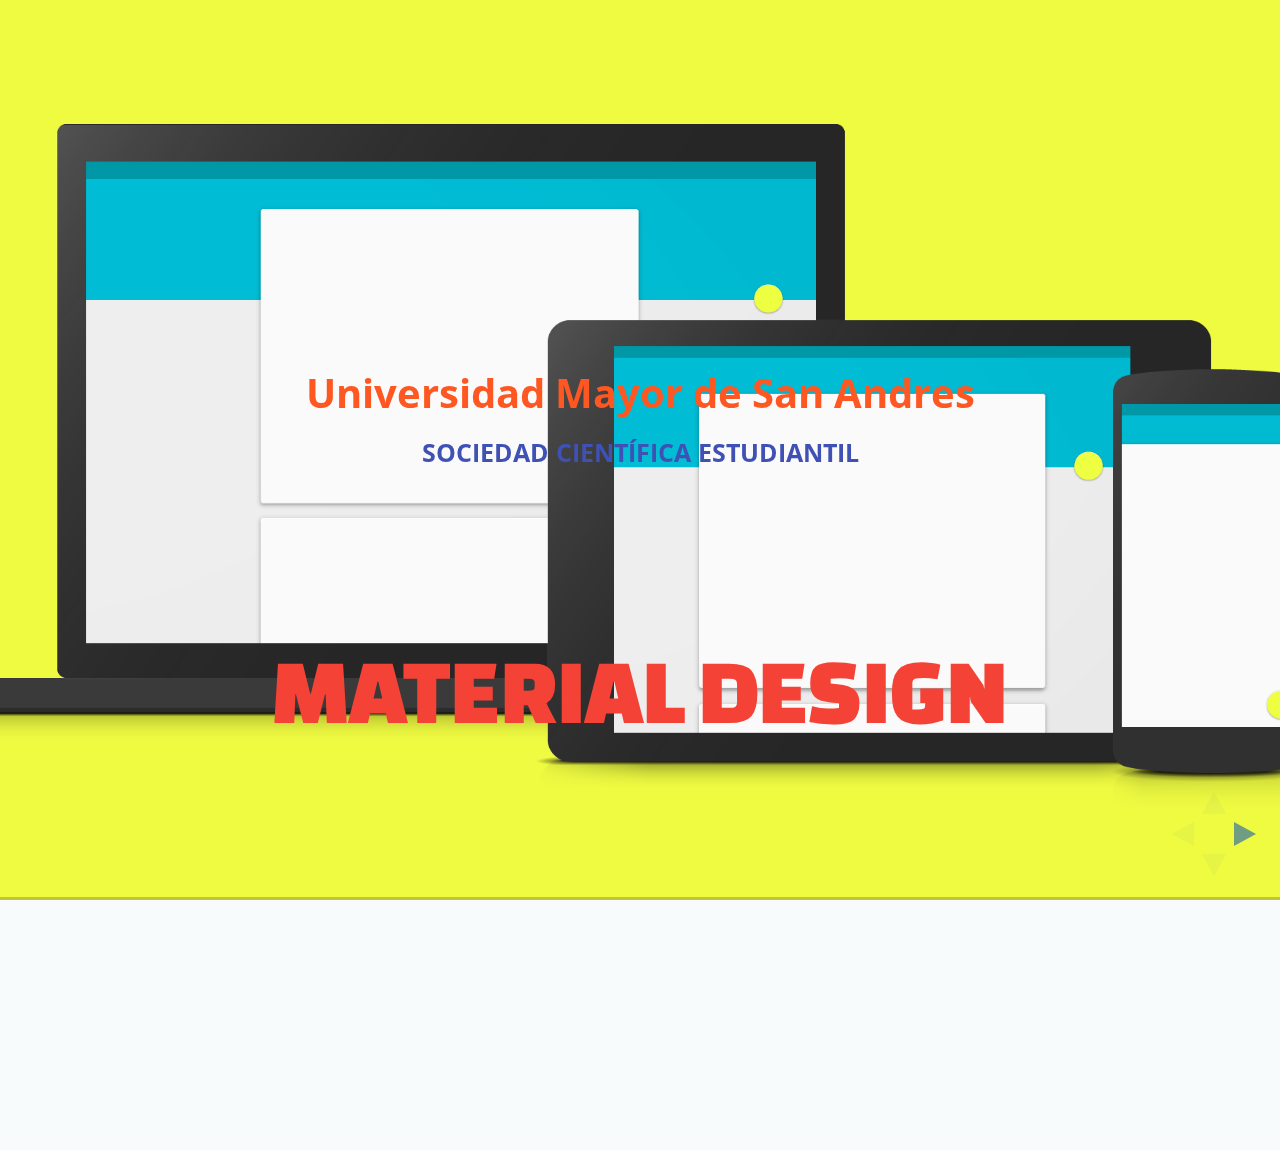
==== index.html @ ee3535a5 "First commit whit slides material design" ====
<!doctype html>
<html lang="en">

	<head>
		<meta charset="utf-8">

		<title>IGNITES</title>

		<meta name="description" content="A framework for easily creating beautiful presentations using HTML">
		<meta name="author" content="Hakim El Hattab">

		<meta name="apple-mobile-web-app-capable" content="yes" />
		<meta name="apple-mobile-web-app-status-bar-style" content="black-translucent" />

		<meta name="viewport" content="width=device-width, initial-scale=1.0, maximum-scale=1.0, user-scalable=no">

		<link rel="stylesheet" href="css/reveal.css">
		<link rel="stylesheet" href="css/theme/default.css">
		<link rel="stylesheet" href="css/theme/mozilla.css" id="theme">
		<link rel="stylesheet" href="css/base.css">

		<!-- For syntax highlighting -->
		<link rel="stylesheet" href="lib/css/zenburn.css">

		<!-- If the query includes 'print-pdf', include the PDF print sheet -->
		<script>
			if( window.location.search.match( /print-pdf/gi ) ) {
				var link = document.createElement( 'link' );
				link.rel = 'stylesheet';
				link.type = 'text/css';
				link.href = 'css/print/pdf.css';
				document.getElementsByTagName( 'head' )[0].appendChild( link );
			}
		</script>

		<!--[if lt IE 9]>
		<script src="lib/js/html5shiv.js"></script>
		<![endif]-->
	</head>

	<body>

		<div class="reveal">

			<!-- PRESENTACI0N PARA IGNITES  20 SLIDES PROGRAMADOS PARA 5 MMINUTOS-->
			<div class="slides">

			<!-- SLIDE 1  caratula-->
				<section data-transition="fast" data-background="img/md2.png">
					<h3 class="main-title">Universidad Mayor de San Andres</h3>
					<h5>
						<strong  class="text-upper">Sociedad Científica Estudiantil</strong>
					</h5>
					<span class="title-area">MATERIAL DESIGN</span>

					<!-- USEN ESTA ETIQUETA SI SU TITULO ES LARGO-->
					<!--img class="logo-main-left" src="img/r00tlogo.png" alt="UMSA">
					<img class="logo-main-right"  src="img/umsa.gif" alt="r00thouse"-->
				</section>
				<section  data-transition="fast" data-background="img/font-material.jpg">
					<h2>
					<blockquote id="name" cite="">
						&ldquo;Alex Condori.&rdquo;
						<small>
						<a href="http://twitter.com/jvacx">@axeljim_06</a>
						</small>
					</blockquote>
				</h2>
				</section>

			<!-- SLIDE 2 -->
				<section data-transition="fast" data-background="#FFCDD2" >
				    <h2>¿Qué es Material Design?</h2>
				    <ul>
				    	<li>NO es un Framework</li>
				    	<li>NO es una Libreria</li>
				    	<li>NO es... lo que estan pensando</li>
				    </ul>
					</br>
				</section>

			<!-- SLIDE 3 -->
				<section data-transition="fast" data-background="#b39ddb" >
				    <h2>Entonces... ¿Qué es?!!!</h2>
				    <p>Es una metáfora o concepto la cual es la teoría unificadora de un espacio racionalizado y un sistema de movimiento basado en la realidad táctil, inspirada en el estudio de papel y tinta, pero tecnológicamente avanzado y abierto a la imaginación.</p>
				</section>

			<!-- SLIDE 4 -->
				<section data-transition="fast" data-background="#b0bec5" >
				    <h2>O sea... ¿Cómo?</h2>
				    <p>Las superficies y los bordes del material proporcionan pistas visuales que se basan en la realidad.</p>
				    <p>Y, ademas los movimientos son armoniosos con cambios sutiles agradables a la vista y a la UX.</p>
				</section>

			<!-- SLIDE 5 -->
				<section data-background="#9FA8DA">
					<section>
				    	<h2>Medio Ambiente</h2>
				    	<h3>Mundo 3D</h3>
						<br>
						<img width="678" height="438" src="img/md3.png">
					</section>
					<section>
				    	<h2>Medio Ambiente</h2>
				    	<h3>Luz y Sombra</h3>
						<img class="img-target" src="img/md4.png">
						<img class="img-target" src="img/md5.png">
					</section>
					<section>
				    	<h2>Medio Ambiente</h2>
				    	<h3>Luz y Sombra</h3>
						<img class="img-target3 red" src="img/md16.png">
						<img class="img-target3 red" src="img/md17.png">
						<img class="img-target3 green" src="img/md18.png">
					</section>
					<section>
				    	<h2>Propiedades de Material</h2>
				    	<h5>Física</h5>
						<br>
						<a href="https://cualdroide.wordpress.com/2014/02/17/px-vs-dip-vs-dp/">px vs dpi</a>
						<br>
						<img class="img-target green" src="img/md12.png">
						<img class="img-target red" src="img/md13.png">
					</section>
					<section>
				    	<h2>Propiedades de Material</h2>
				    	<h5>Física</h5>
				    	<p>Aun con espesor las sombras son naturales</p>
						<br>
						<!--http://anavallasuiza.com/share/presentations/html5e/video.html-->
						<video src="img/vmd0.webm" loop controls></video>
					</section>
					<section>
				    	<h2>Propiedades de Material</h2>
				    	<h5>Física</h5>
				    	<p>Material puede mostrar culaquier forma y color</p>
						<br>
						<video src="img/vmd01.webm" loop controls></video>
					</section>
					<section>
				    	<h2>Propiedades de Material</h2>
				    	<h5>Física</h5>
				    	<p>El comportamiento contenido puede ser independiente del comportamiento material</p>
						<br>
						<video src="img/vmd02.webm" loop controls></video>
					</section>
					<section>
				    	<h2>Propiedades de Material</h2>
						<br>
						<p>Múltiples elementos materiales no pueden ocupar la misma dimensión en el espacio de forma simultánea.</p>
						<br>
						<img class="img-target green" src="img/md14.png">
						<img class="img-target red" src="img/md15.png">
					</section>
					<section>
				    	<h2>Propiedades de Material</h2>
				    	<h5>Física</h5>
				    	<p>El material no puede pasar a través de otro material.</p>
						<br>
						<video class="red" src="img/vmd03.webm" loop controls></video>
					</section>
					<section>
				    	<h2>Propiedades de Material</h2>
				    	<h5>Física</h5>
				    	<p>El material puede cambiar de forma.</p>
						<br>
						<video class="green" src="img/vmd04.webm" loop controls></video>
					</section>
					<section>
				    	<h2>Propiedades de Material</h2>
				    	<h5>Física</h5>
				    	<p>El material crece y se contrae sólo a lo largo de su plano.El material puede cambiar de forma.</p>
						<video class="green" src="img/vmd05.webm" loop controls></video>
					</section>
					<section>
				    	<h2>Propiedades de Material</h2>
				    	<h5>Física</h5>
				    	<p>Material nunca se dobla o pliega.</p>
						<video class="red" width="800" src="img/vmd06.webm" loop controls></video>
					</section>
					<section>
				    	<h2>Propiedades de Material</h2>
				    	<h5>Física</h5>
				    	<p>Las hojas de material pueden unirse para convertirse en una sola hoja de material.</p>
						<video class="green" width="700" src="img/vmd07.webm" loop controls></video>
					</section>
					<section>
				    	<h2>Propiedades de Material</h2>
				    	<h5>Física</h5>
				    	<p>El material puede dividirse y convertirse en nuevo todo.</p>
						<video class="green" width="700" src="img/vmd08.webm" loop controls></video>
					</section>
			<!-- SLIDE MOVIMIENTOS -->
					<section>
				    	<h2>Propiedades de Material</h2>
				    	<h5>Movimiento</h5>
				    	<p>El material puede ser generado de forma espontánea o destruida en cualquier lugar en el medio ambiente.</p>
						<video class="green" width="700" src="img/vmd09.webm" loop controls></video>
					</section>
					<section>
				    	<h2>Propiedades de Material</h2>
				    	<h5>Movimiento</h5>
				    	<p>El material puede moverse a lo largo de cualquier eje.</p>
						<video class="green" width="700" src="img/vmd010.webm" loop controls></video>
					</section>
					<section>
				    	<h2>Propiedades de Material</h2>
				    	<h5>Movimiento</h5>
				    	<p>Movimiento en el eje Z es típicamente un resultado de la interacción del usuario con el material.</p>
						<video class="green" width="700" src="img/vmd011.webm" loop controls></video>
					</section>
				</section>

			<!-- SLIDE 6 -->
				<section data-background="#81C784">
					<section>
				    	<h2>Animación</h2>
						<br>
						<p>Symmetric vs Asymmetric</p>
						<video src="img/vmd1.webm" loop controls></video>
					</section>
					<section>
				    	<h2>Animación</h2>
						<br>
						<p>Linear vs Asymmetric</p>
						<video src="img/vmd2.webm" loop controls></video>
					</section>

					<section>
				    	<h2>Animación</h2>
						<br>
						<p>Reacción de Material</p>
						<video src="img/vmd4.webm" width="450" loop controls></video>
					</section>
					<section>
				    	<h2>Animación</h2>
						<br>
						<p>Reaccion Radial</p>
						<video src="img/vmd5.webm" width="450" loop controls></video>
					</section>
					<section>
				    	<h2>Animación</h2>
						<p>Al Presionar y soltar -- al arrastrar y salir</p>
						<video class="linear" src="img/vmd6.webm" width="330" loop controls></video>
						<video class="linear" src="img/vmd7.webm" width="330" loop controls></video>
					</section>
					<section>
				    	<h2>Animación</h2>
						<p>Posición al abrir algo.</p>
						<video class="linear red" src="img/vmd9.webm" width="330" loop controls></video>
						<video class="linear green" src="img/vmd8.webm" width="330" loop controls></video>
					</section>
					<section>
				    	<h2>Animación</h2>
						<p>Trancisiones recomendadas</p>
						<video class="linear" src="img/vmd10.webm" width="730" loop controls></video>
					</section>
					<section>
				    	<h2>Animación</h2>
						<p>Animaciones agradables.</p>
						<video class="linear red" src="img/vmd12.webm" width="320" loop controls></video>
						<video class="linear green" src="img/vmd11.webm" width="320" loop controls></video>
					</section>
					<section>
				    	<h2>Animación</h2>
						<p>Animaciones agradables.</p>
						<video class="linear red" src="img/vmd14.webm" width="470" loop controls></video>
						<video class="linear green" src="img/vmd13.webm" width="470" loop controls></video>
					</section>
					<section>
				    	<h2>Animación</h2>
						<p>Buena coreografia.</p>
						<video class="linear red" src="img/vmd16.webm" width="470" loop controls></video>
						<video class="linear green" src="img/vmd15.webm" width="470" loop controls></video>
					</section>
					<section>
				    	<h2>Animación</h2>
						<p>En pequeños detales...</p>
						<video class="linear" src="img/vmd18.webm" width="470" loop controls></video>
						<video class="linear" src="img/vmd17.webm" width="470" loop controls></video>
					</section>
				</section>

			<!-- SLIDE 7 -->
				<section data-background="#FFCC80">
					<section>
					    <h2>Estilos</h2>
					    <h5>Colores</h5>
						<a href="http://www.materialui.co/colors">Colores Material Design</a>
						<br>
						<img class="img-target " src="img/md8.png">
						<img class="img-target " src="img/md9.png">
					</section>
					<section>
					    <h2>Estilos</h2>
					    <h5>Colores</h5>
						<br>
						<img class="img-target green" src="img/md19.png">
						<img class="img-target red" src="img/md20.png">
					</section>
					<section>
					    <h2>Estilos</h2>
					    <h5>Colores</h5>
						<br>
						<img class="img-target2 green" src="img/md21.png" width="470">
						<img class="img-target2 red" src="img/md22.png" width="470">
					</section>
					<section>
					    <h2>Estilos</h2>
					    <h5>Colores</h5>
						<br>
						<img class="img-target green" src="img/md23.png">
						<img class="img-target red" src="img/md24.png">
					</section>
					<section>
					    <h2>Estilos</h2>
					    <h5>Entonces... ¿Cómo convino colores?</h5>
						<p>Light theme</p>
						<img class="img-target2-2" src="img/md25.png">
						<img class="img-target2-2" src="img/md26.png">
					</section>
					<section>
					    <h2>Estilos</h2>
					    <h5>Entonces... ¿Cómo convino colores?</h5>
						<p>Dark theme</p>
						<img class="img-target2-2" src="img/md27.png">
						<img class="img-target2-2" src="img/md28.png">
					</section>
				</section>

			<!-- SLIDE 8 -->
				<section data-background="#80DEEA">
					<section>
					    <h2>Iconos</h2>
					    <h5>Enfoque de diseño</h5>
						<img class="img-target5 " src="img/md30.png">
						<img class="img-target5	" src="img/md31.png"><br>
						<img class="img-target5 " src="img/md32.png">
						<img class="img-target5 " src="img/md29.png">
					</section>
					<section>
					    <h2>Iconos</h2>
					    <h5>Cuadriculas y referencias</h5>
						<br>
						<img class="img-target3 " src="img/md33.png">
						<img class="img-target3 " src="img/md34.png">
						<img class="img-target3 " src="img/md35.png">
					</section>
					<section>
					    <h2>Iconos</h2>
					    <h5>Tamaños y medidas</h5>
						<br>
						<img class="img-target2" src="img/md36.png" width="470">
						<img class="img-target2" src="img/md37.png" width="470">
					</section>
					<section>
					    <h2>Iconos</h2>
					    <h5>Geometria</h5>
						<img class="img-target5" src="img/md38.png">
						<img class="img-target5" src="img/md39.png"><br>
						<img class="img-target5" src="img/md40.png">
						<img class="img-target5" src="img/md41.png">
					</section>
					<section>
					    <h2>Iconos</h2>
					    <h5>Formas</h5>
						<img class="img-target5 green" src="img/md42.png">
						<img class="img-target5 green" src="img/md44.png">
						<img class="img-target5 green" src="img/md46.png"><br>
						<img class="img-target5 red" src="img/md43.png">
						<img class="img-target5 red" src="img/md45.png">
						<img class="img-target5 red" src="img/md47.png">
					</section>
					<section>
					    <h2>Iconos</h2>
					    <h5>Principios de deseño</h5>
					    <p>-Simple -Intuitivo -Procesable -Constante</p>
						<img class="img-target3" src="img/md48.png">
						<img class="img-target3" src="img/md49.png">
						<img class="img-target3" src="img/md50.png">
					</section>
					<section>
					    <h2>Iconos</h2>
					    <h5>Dimensió y Posición</h5>
						<img class="img-target2" src="img/md51.png">
						<img class="img-target2" src="img/md52.png">
					</section>
					<section>
					    <h2>Iconos</h2>
					    <h5>Tener en cuenta</h5>
						<img class="img-target5 green" src="img/md53.png">
						<img class="img-target5 green" src="img/md55.png">
						<img class="img-target5 green" src="img/md57.png"><br>
						<img class="img-target5 red" src="img/md54.png">
						<img class="img-target5 red" src="img/md56.png">
						<img class="img-target5 red" src="img/md58.png">
					</section>
				</section>

			<!-- SLIDE 9 -->
				<section data-background="#b39ddb">
					<section>
					    <h2>Metricas</h2>
					    <h5>Mobile</h5>
						<img class="img-target5 " src="img/md59.png">
						<img class="img-target5	" src="img/md60.png">
							<ul class="target-text">
								<li>Status bar: 24dp</li>
								<li>Toolbar: 56dp</li>
								<li>Subtitle: 48dp</li>
								<li>List item: 72dp</li>
							</ul>
					</section>
					<section>
					    <h2>Metricas</h2>
					    <h5>Mobile</h5>
						<img class="img-target5 " src="img/md61.png">
						<img class="img-target5	" src="img/md62.png">
							<ul class="target-text" id="malo">
								<li>Status bar: 24dp</li>
								<li>Toolbar: 56dp</li>
								<li>Title and list items: 72dp</li>
								<li>Subtitle: 48dp</li>
								<li>Space between content areas: 8dp</li>
							</ul>
					</section>
					<section>
					    <h2>Metricas</h2>
					    <h5>Tablet</h5>
						<img src="img/md63.png" width="850px">
					</section>
					<section>
					    <h2>Metricas</h2>
					    <h5>Tablet</h5>
						<img src="img/md64.png" width="650">
							<ul class="target-text" id="malo">
								<li>Status bar and space above list: 24dp</li>
								<li>List item: 64dp</li>
								<li>Space between content areas: 8dp</li>
								<li>List item: 72dp</li>
							</ul>
					</section>

				</section>

			<!-- SLIDE 10 -->
				<section data-background="#b0bec5">
					<section>
						<h1>Pero...</h1>
						<h3>Quienes usan Material Design</h3>

					</section>
					<section>
						<h1>Wathsapp Web</h1>
						<img class="img-target-grant" src="img/ej1.png">
					</section>
					<section>
						<h1>S Converter</h1>
						<img class="img-target-grant2" src="img/ej3.png">
					</section>
					<section>
						<h1>Inbox de Gmail</h1>
						<img class="img-target-grant" src="img/ej2.png">
					</section>
					<section>
						<h1>Evernote</h1>
						<img class="img-target-grant2" src="img/ej4.png">
					</section>
					<section>
						<h1>Evernote</h1>
						<img class="img-target-grant2" src="img/ej7.jpg">
					</section>
					<section>
						<h1>Play Store</h1>
						<img class="img-target-grant2" src="img/ej5.jpeg">
					</section>
				</section>

			<!-- SLIDE 11 -->
				<section>
					<section>
						<h1>Herramientas</h1>
						<ul>
							<li><a href="http://materializecss.com/">Materialize</a></li>
							<li><a href="http://material-ui.com/#/">Material UI</a></li>
							<li><a href="http://bootswatch.com/paper/#">Paper Bootswatch for Bootstrap</a></li>
							<li><a href="http://fezvrasta.github.io/bootstrap-material-design/">Bootstrap Material</a></li>
							<li><a href="http://getleaf.com/">Leaf BETA</a></li>
							<li><a href="https://www.muicss.com/">MUI CSS Framework</a></li>
							<li><a href="https://www.polymer-project.org/0.5/docs/elements/material.html">Polymer Project</a></li>
						</ul>
					</section>
				</section>
			<!-- SLIDE 20 -->
			<section data-background="img/google_material-design.jpg">
					<h2>Gracias por su atencion</h2>
				</section>
			</div>
		</div>

		<script src="lib/js/head.min.js"></script>
		<script src="js/reveal.js"></script>

		<script>

			/*document.addEventListener('DOMContentLoaded', starter);
			function starter(){
				setInterval(function(){
					Reveal.next();
				}, 18000);
			}*/

			Reveal.initialize({
				controls: true,
				progress: true,
				history: true,
				center: true,

				theme: Reveal.getQueryHash().theme, // available themes are in /css/theme
				transition: Reveal.getQueryHash().transition || 'default', // default/cube/page/concave/zoom/linear/fade/none

				// Parallax scrolling
				// parallaxBackgroundImage: 'https://s3.amazonaws.com/hakim-static/reveal-js/reveal-parallax-1.jpg',
				// parallaxBackgroundSize: '2100px 900px',

				// Optional libraries used to extend on reveal.js
				dependencies: [
					{ src: 'lib/js/classList.js', condition: function() { return !document.body.classList; } },
					{ src: 'plugin/markdown/marked.js', condition: function() { return !!document.querySelector( '[data-markdown]' ); } },
					{ src: 'plugin/markdown/markdown.js', condition: function() { return !!document.querySelector( '[data-markdown]' ); } },
					{ src: 'plugin/highlight/highlight.js', async: true, callback: function() { hljs.initHighlightingOnLoad(); } },
					{ src: 'plugin/zoom-js/zoom.js', async: true, condition: function() { return !!document.body.classList; } },
					{ src: 'plugin/notes/notes.js', async: true, condition: function() { return !!document.body.classList; } }
				]
			});

		</script>

	</body>
</html>
---- css/reveal.css ----
@charset "UTF-8";

/*!
 * reveal.js
 * http://lab.hakim.se/reveal-js
 * MIT licensed
 *
 * Copyright (C) 2014 Hakim El Hattab, http://hakim.se
 */


/*********************************************
 * RESET STYLES
 *********************************************/

html, body, .reveal div, .reveal span, .reveal applet, .reveal object, .reveal iframe,
.reveal h1, .reveal h2, .reveal h3, .reveal h4, .reveal h5, .reveal h6, .reveal p, .reveal blockquote, .reveal pre,
.reveal a, .reveal abbr, .reveal acronym, .reveal address, .reveal big, .reveal cite, .reveal code,
.reveal del, .reveal dfn, .reveal em, .reveal img, .reveal ins, .reveal kbd, .reveal q, .reveal s, .reveal samp,
.reveal small, .reveal strike, .reveal strong, .reveal sub, .reveal sup, .reveal tt, .reveal var,
.reveal b, .reveal u, .reveal i, .reveal center,
.reveal dl, .reveal dt, .reveal dd, .reveal ol, .reveal ul, .reveal li,
.reveal fieldset, .reveal form, .reveal label, .reveal legend,
.reveal table, .reveal caption, .reveal tbody, .reveal tfoot, .reveal thead, .reveal tr, .reveal th, .reveal td,
.reveal article, .reveal aside, .reveal canvas, .reveal details, .reveal embed,
.reveal figure, .reveal figcaption, .reveal footer, .reveal header, .reveal hgroup,
.reveal menu, .reveal nav, .reveal output, .reveal ruby, .reveal section, .reveal summary,
.reveal time, .reveal mark, .reveal audio, video {
	margin: 0;
	padding: 0;
	border: 0;
	font-size: 100%;
	font: inherit;
	vertical-align: baseline;
}

.reveal article, .reveal aside, .reveal details, .reveal figcaption, .reveal figure,
.reveal footer, .reveal header, .reveal hgroup, .reveal menu, .reveal nav, .reveal section {
	display: block;
}


/*********************************************
 * GLOBAL STYLES
 *********************************************/

html,
body {
	width: 100%;
	height: 100%;
	overflow: hidden;
}

body {
	position: relative;
	line-height: 1;
}

::selection {
	background: #FF5E99;
	color: #fff;
	text-shadow: none;
}


/*********************************************
 * HEADERS
 *********************************************/

.reveal h1,
.reveal h2,
.reveal h3,
.reveal h4,
.reveal h5,
.reveal h6 {
	-webkit-hyphens: auto;
	   -moz-hyphens: auto;
	        hyphens: auto;

	word-wrap: break-word;
	line-height: 1;
}

.reveal h1 { font-size: 3.77em; }
.reveal h2 { font-size: 2.11em;	}
.reveal h3 { font-size: 1.55em;	}
.reveal h4 { font-size: 1em;	}


/*********************************************
 * VIEW FRAGMENTS
 *********************************************/

.reveal .slides section .fragment {
	opacity: 0;

	-webkit-transition: all .2s ease;
	   -moz-transition: all .2s ease;
	    -ms-transition: all .2s ease;
	     -o-transition: all .2s ease;
	        transition: all .2s ease;
}
	.reveal .slides section .fragment.visible {
		opacity: 1;
	}

.reveal .slides section .fragment.grow {
	opacity: 1;
}
	.reveal .slides section .fragment.grow.visible {
		-webkit-transform: scale( 1.3 );
		   -moz-transform: scale( 1.3 );
		    -ms-transform: scale( 1.3 );
		     -o-transform: scale( 1.3 );
		        transform: scale( 1.3 );
	}

.reveal .slides section .fragment.shrink {
	opacity: 1;
}
	.reveal .slides section .fragment.shrink.visible {
		-webkit-transform: scale( 0.7 );
		   -moz-transform: scale( 0.7 );
		    -ms-transform: scale( 0.7 );
		     -o-transform: scale( 0.7 );
		        transform: scale( 0.7 );
	}

.reveal .slides section .fragment.zoom-in {
	opacity: 0;

	-webkit-transform: scale( 0.1 );
	   -moz-transform: scale( 0.1 );
	    -ms-transform: scale( 0.1 );
	     -o-transform: scale( 0.1 );
	        transform: scale( 0.1 );
}

	.reveal .slides section .fragment.zoom-in.visible {
		opacity: 1;

		-webkit-transform: scale( 1 );
		   -moz-transform: scale( 1 );
		    -ms-transform: scale( 1 );
		     -o-transform: scale( 1 );
		        transform: scale( 1 );
	}

.reveal .slides section .fragment.roll-in {
	opacity: 0;

	-webkit-transform: rotateX( 90deg );
	   -moz-transform: rotateX( 90deg );
	    -ms-transform: rotateX( 90deg );
	     -o-transform: rotateX( 90deg );
	        transform: rotateX( 90deg );
}
	.reveal .slides section .fragment.roll-in.visible {
		opacity: 1;

		-webkit-transform: rotateX( 0 );
		   -moz-transform: rotateX( 0 );
		    -ms-transform: rotateX( 0 );
		     -o-transform: rotateX( 0 );
		        transform: rotateX( 0 );
	}

.reveal .slides section .fragment.fade-out {
	opacity: 1;
}
	.reveal .slides section .fragment.fade-out.visible {
		opacity: 0;
	}

.reveal .slides section .fragment.semi-fade-out {
	opacity: 1;
}
	.reveal .slides section .fragment.semi-fade-out.visible {
		opacity: 0.5;
	}

.reveal .slides section .fragment.current-visible {
	opacity:0;
}

.reveal .slides section .fragment.current-visible.current-fragment {
	opacity:1;
}

.reveal .slides section .fragment.highlight-red,
.reveal .slides section .fragment.highlight-current-red,
.reveal .slides section .fragment.highlight-green,
.reveal .slides section .fragment.highlight-current-green,
.reveal .slides section .fragment.highlight-blue,
.reveal .slides section .fragment.highlight-current-blue {
	opacity: 1;
}
	.reveal .slides section .fragment.highlight-red.visible {
		color: #ff2c2d
	}
	.reveal .slides section .fragment.highlight-green.visible {
		color: #17ff2e;
	}
	.reveal .slides section .fragment.highlight-blue.visible {
		color: #1b91ff;
	}

.reveal .slides section .fragment.highlight-current-red.current-fragment {
	color: #ff2c2d
}
.reveal .slides section .fragment.highlight-current-green.current-fragment {
	color: #17ff2e;
}
.reveal .slides section .fragment.highlight-current-blue.current-fragment {
	color: #1b91ff;
}


/*********************************************
 * DEFAULT ELEMENT STYLES
 *********************************************/

/* Fixes issue in Chrome where italic fonts did not appear when printing to PDF */
.reveal:after {
  content: '';
  font-style: italic;
}

.reveal iframe {
	z-index: 1;
}

/* Ensure certain elements are never larger than the slide itself */
.reveal img,
.reveal video,
.reveal iframe {
	max-width: 95%;
	max-height: 95%;
}

/** Prevents layering issues in certain browser/transition combinations */
.reveal a {
	position: relative;
}

.reveal strong,
.reveal b {
	font-weight: bold;
}

.reveal em,
.reveal i {
	font-style: italic;
}

.reveal ol,
.reveal ul {
	display: inline-block;

	text-align: left;
	margin: 0 0 0 1em;
}

.reveal ol {
	list-style-type: decimal;
}

.reveal ul {
	list-style-type: disc;
}

.reveal ul ul {
	list-style-type: square;
}

.reveal ul ul ul {
	list-style-type: circle;
}

.reveal ul ul,
.reveal ul ol,
.reveal ol ol,
.reveal ol ul {
	display: block;
	margin-left: 40px;
}

.reveal p {
	margin-bottom: 10px;
	line-height: 1.2em;
}

.reveal q,
.reveal blockquote {
	quotes: none;
}

.reveal blockquote {
	display: block;
	position: relative;
	width: 70%;
	margin: 5px auto;
	padding: 5px;

	font-style: italic;
	background: rgba(255, 255, 255, 0.05);
	box-shadow: 0px 0px 2px rgba(0,0,0,0.2);
}
	.reveal blockquote p:first-child,
	.reveal blockquote p:last-child {
		display: inline-block;
	}

.reveal q {
	font-style: italic;
}

.reveal pre {
	display: block;
	position: relative;
	width: 90%;
	margin: 15px auto;

	text-align: left;
	font-size: 0.55em;
	font-family: monospace;
	line-height: 1.2em;

	word-wrap: break-word;

	box-shadow: 0px 0px 6px rgba(0,0,0,0.3);
}
.reveal code {
	font-family: monospace;
}
.reveal pre code {
	padding: 5px;
	overflow: auto;
	max-height: 400px;
	word-wrap: normal;
}
.reveal pre.stretch code {
	height: 100%;
	max-height: 100%;

	-webkit-box-sizing: border-box;
	   -moz-box-sizing: border-box;
	        box-sizing: border-box;
}

.reveal table th,
.reveal table td {
	text-align: left;
	padding-right: .3em;
}

.reveal table th {
	font-weight: bold;
}

.reveal sup {
	vertical-align: super;
}
.reveal sub {
	vertical-align: sub;
}

.reveal small {
	display: inline-block;
	font-size: 0.6em;
	line-height: 1.2em;
	vertical-align: top;
}

.reveal small * {
	vertical-align: top;
}

.reveal .stretch {
	max-width: none;
	max-height: none;
}


/*********************************************
 * CONTROLS
 *********************************************/

.reveal .controls {
	display: none;
	position: fixed;
	width: 110px;
	height: 110px;
	z-index: 30;
	right: 10px;
	bottom: 10px;
}

.reveal .controls div {
	position: absolute;
	opacity: 0.05;
	width: 0;
	height: 0;
	border: 12px solid transparent;

	-moz-transform: scale(.9999);

	-webkit-transition: all 0.2s ease;
	   -moz-transition: all 0.2s ease;
	    -ms-transition: all 0.2s ease;
	     -o-transition: all 0.2s ease;
	        transition: all 0.2s ease;
}

.reveal .controls div.enabled {
	opacity: 0.7;
	cursor: pointer;
}

.reveal .controls div.enabled:active {
	margin-top: 1px;
}

	.reveal .controls div.navigate-left {
		top: 42px;

		border-right-width: 22px;
		border-right-color: #eee;
	}
		.reveal .controls div.navigate-left.fragmented {
			opacity: 0.3;
		}

	.reveal .controls div.navigate-right {
		left: 74px;
		top: 42px;

		border-left-width: 22px;
		border-left-color: #eee;
	}
		.reveal .controls div.navigate-right.fragmented {
			opacity: 0.3;
		}

	.reveal .controls div.navigate-up {
		left: 42px;

		border-bottom-width: 22px;
		border-bottom-color: #eee;
	}
		.reveal .controls div.navigate-up.fragmented {
			opacity: 0.3;
		}

	.reveal .controls div.navigate-down {
		left: 42px;
		top: 74px;

		border-top-width: 22px;
		border-top-color: #eee;
	}
		.reveal .controls div.navigate-down.fragmented {
			opacity: 0.3;
		}


/*********************************************
 * PROGRESS BAR
 *********************************************/

.reveal .progress {
	position: fixed;
	display: none;
	height: 3px;
	width: 100%;
	bottom: 0;
	left: 0;
	z-index: 10;
}
	.reveal .progress:after {
		content: '';
		display: 'block';
		position: absolute;
		height: 20px;
		width: 100%;
		top: -20px;
	}
	.reveal .progress span {
		display: block;
		height: 100%;
		width: 0px;

		-webkit-transition: width 800ms cubic-bezier(0.260, 0.860, 0.440, 0.985);
		   -moz-transition: width 800ms cubic-bezier(0.260, 0.860, 0.440, 0.985);
		    -ms-transition: width 800ms cubic-bezier(0.260, 0.860, 0.440, 0.985);
		     -o-transition: width 800ms cubic-bezier(0.260, 0.860, 0.440, 0.985);
		        transition: width 800ms cubic-bezier(0.260, 0.860, 0.440, 0.985);
	}

/*********************************************
 * SLIDE NUMBER
 *********************************************/

.reveal .slide-number {
	position: fixed;
	display: block;
	right: 15px;
	bottom: 15px;
	opacity: 0.5;
	z-index: 31;
	font-size: 12px;
}

/*********************************************
 * SLIDES
 *********************************************/

.reveal {
	position: relative;
	width: 100%;
	height: 100%;

	-ms-touch-action: none;
}

.reveal .slides {
	position: absolute;
	width: 100%;
	height: 100%;
	left: 50%;
	top: 50%;

	overflow: visible;
	z-index: 1;
	text-align: center;

	-webkit-transition: -webkit-perspective .4s ease;
	   -moz-transition: -moz-perspective .4s ease;
	    -ms-transition: -ms-perspective .4s ease;
	     -o-transition: -o-perspective .4s ease;
	        transition: perspective .4s ease;

	-webkit-perspective: 600px;
	   -moz-perspective: 600px;
	    -ms-perspective: 600px;
	        perspective: 600px;

	-webkit-perspective-origin: 0px -100px;
	   -moz-perspective-origin: 0px -100px;
	    -ms-perspective-origin: 0px -100px;
	        perspective-origin: 0px -100px;
}

.reveal .slides>section {
	-ms-perspective: 600px;
}

.reveal .slides>section,
.reveal .slides>section>section {
	display: none;
	position: absolute;
	width: 100%;
	padding: 20px 0px;

	z-index: 10;
	line-height: 1.2em;
	font-weight: inherit;

	-webkit-transform-style: preserve-3d;
	   -moz-transform-style: preserve-3d;
	    -ms-transform-style: preserve-3d;
	        transform-style: preserve-3d;

	-webkit-transition: -webkit-transform-origin 800ms cubic-bezier(0.260, 0.860, 0.440, 0.985),
						-webkit-transform 800ms cubic-bezier(0.260, 0.860, 0.440, 0.985),
						visibility 800ms cubic-bezier(0.260, 0.860, 0.440, 0.985),
						opacity 800ms cubic-bezier(0.260, 0.860, 0.440, 0.985);
	   -moz-transition: -moz-transform-origin 800ms cubic-bezier(0.260, 0.860, 0.440, 0.985),
						-moz-transform 800ms cubic-bezier(0.260, 0.860, 0.440, 0.985),
						visibility 800ms cubic-bezier(0.260, 0.860, 0.440, 0.985),
						opacity 800ms cubic-bezier(0.260, 0.860, 0.440, 0.985);
	    -ms-transition: -ms-transform-origin 800ms cubic-bezier(0.260, 0.860, 0.440, 0.985),
						-ms-transform 800ms cubic-bezier(0.260, 0.860, 0.440, 0.985),
						visibility 800ms cubic-bezier(0.260, 0.860, 0.440, 0.985),
						opacity 800ms cubic-bezier(0.260, 0.860, 0.440, 0.985);
	     -o-transition: -o-transform-origin 800ms cubic-bezier(0.260, 0.860, 0.440, 0.985),
						-o-transform 800ms cubic-bezier(0.260, 0.860, 0.440, 0.985),
						visibility 800ms cubic-bezier(0.260, 0.860, 0.440, 0.985),
						opacity 800ms cubic-bezier(0.260, 0.860, 0.440, 0.985);
	        transition: transform-origin 800ms cubic-bezier(0.260, 0.860, 0.440, 0.985),
						transform 800ms cubic-bezier(0.260, 0.860, 0.440, 0.985),
						visibility 800ms cubic-bezier(0.260, 0.860, 0.440, 0.985),
						opacity 800ms cubic-bezier(0.260, 0.860, 0.440, 0.985);
}

/* Global transition speed settings */
.reveal[data-transition-speed="fast"] .slides section {
	-webkit-transition-duration: 400ms;
	   -moz-transition-duration: 400ms;
	    -ms-transition-duration: 400ms;
	        transition-duration: 400ms;
}
.reveal[data-transition-speed="slow"] .slides section {
	-webkit-transition-duration: 1200ms;
	   -moz-transition-duration: 1200ms;
	    -ms-transition-duration: 1200ms;
	        transition-duration: 1200ms;
}

/* Slide-specific transition speed overrides */
.reveal .slides section[data-transition-speed="fast"] {
	-webkit-transition-duration: 400ms;
	   -moz-transition-duration: 400ms;
	    -ms-transition-duration: 400ms;
	        transition-duration: 400ms;
}
.reveal .slides section[data-transition-speed="slow"] {
	-webkit-transition-duration: 1200ms;
	   -moz-transition-duration: 1200ms;
	    -ms-transition-duration: 1200ms;
	        transition-duration: 1200ms;
}

.reveal .slides>section {
	left: -50%;
	top: -50%;
}

.reveal .slides>section.stack {
	padding-top: 0;
	padding-bottom: 0;
}

.reveal .slides>section.present,
.reveal .slides>section>section.present {
	display: block;
	z-index: 11;
	opacity: 1;
}

.reveal.center,
.reveal.center .slides,
.reveal.center .slides section {
	min-height: auto !important;
}

/* Don't allow interaction with invisible slides */
.reveal .slides>section.future,
.reveal .slides>section>section.future,
.reveal .slides>section.past,
.reveal .slides>section>section.past {
	pointer-events: none;
}

.reveal.overview .slides>section,
.reveal.overview .slides>section>section {
	pointer-events: auto;
}



/*********************************************
 * DEFAULT TRANSITION
 *********************************************/

.reveal .slides>section[data-transition=default].past,
.reveal .slides>section.past {
	display: block;
	opacity: 0;

	-webkit-transform: translate3d(-100%, 0, 0) rotateY(-90deg) translate3d(-100%, 0, 0);
	   -moz-transform: translate3d(-100%, 0, 0) rotateY(-90deg) translate3d(-100%, 0, 0);
	    -ms-transform: translate3d(-100%, 0, 0) rotateY(-90deg) translate3d(-100%, 0, 0);
	        transform: translate3d(-100%, 0, 0) rotateY(-90deg) translate3d(-100%, 0, 0);
}
.reveal .slides>section[data-transition=default].future,
.reveal .slides>section.future {
	display: block;
	opacity: 0;

	-webkit-transform: translate3d(100%, 0, 0) rotateY(90deg) translate3d(100%, 0, 0);
	   -moz-transform: translate3d(100%, 0, 0) rotateY(90deg) translate3d(100%, 0, 0);
	    -ms-transform: translate3d(100%, 0, 0) rotateY(90deg) translate3d(100%, 0, 0);
	        transform: translate3d(100%, 0, 0) rotateY(90deg) translate3d(100%, 0, 0);
}

.reveal .slides>section>section[data-transition=default].past,
.reveal .slides>section>section.past {
	display: block;
	opacity: 0;

	-webkit-transform: translate3d(0, -300px, 0) rotateX(70deg) translate3d(0, -300px, 0);
	   -moz-transform: translate3d(0, -300px, 0) rotateX(70deg) translate3d(0, -300px, 0);
	    -ms-transform: translate3d(0, -300px, 0) rotateX(70deg) translate3d(0, -300px, 0);
	        transform: translate3d(0, -300px, 0) rotateX(70deg) translate3d(0, -300px, 0);
}
.reveal .slides>section>section[data-transition=default].future,
.reveal .slides>section>section.future {
	display: block;
	opacity: 0;

	-webkit-transform: translate3d(0, 300px, 0) rotateX(-70deg) translate3d(0, 300px, 0);
	   -moz-transform: translate3d(0, 300px, 0) rotateX(-70deg) translate3d(0, 300px, 0);
	    -ms-transform: translate3d(0, 300px, 0) rotateX(-70deg) translate3d(0, 300px, 0);
	        transform: translate3d(0, 300px, 0) rotateX(-70deg) translate3d(0, 300px, 0);
}


/*********************************************
 * CONCAVE TRANSITION
 *********************************************/

.reveal .slides>section[data-transition=concave].past,
.reveal.concave  .slides>section.past {
	-webkit-transform: translate3d(-100%, 0, 0) rotateY(90deg) translate3d(-100%, 0, 0);
	   -moz-transform: translate3d(-100%, 0, 0) rotateY(90deg) translate3d(-100%, 0, 0);
	    -ms-transform: translate3d(-100%, 0, 0) rotateY(90deg) translate3d(-100%, 0, 0);
	        transform: translate3d(-100%, 0, 0) rotateY(90deg) translate3d(-100%, 0, 0);
}
.reveal .slides>section[data-transition=concave].future,
.reveal.concave .slides>section.future {
	-webkit-transform: translate3d(100%, 0, 0) rotateY(-90deg) translate3d(100%, 0, 0);
	   -moz-transform: translate3d(100%, 0, 0) rotateY(-90deg) translate3d(100%, 0, 0);
	    -ms-transform: translate3d(100%, 0, 0) rotateY(-90deg) translate3d(100%, 0, 0);
	        transform: translate3d(100%, 0, 0) rotateY(-90deg) translate3d(100%, 0, 0);
}

.reveal .slides>section>section[data-transition=concave].past,
.reveal.concave .slides>section>section.past {
	-webkit-transform: translate3d(0, -80%, 0) rotateX(-70deg) translate3d(0, -80%, 0);
	   -moz-transform: translate3d(0, -80%, 0) rotateX(-70deg) translate3d(0, -80%, 0);
	    -ms-transform: translate3d(0, -80%, 0) rotateX(-70deg) translate3d(0, -80%, 0);
	        transform: translate3d(0, -80%, 0) rotateX(-70deg) translate3d(0, -80%, 0);
}
.reveal .slides>section>section[data-transition=concave].future,
.reveal.concave .slides>section>section.future {
	-webkit-transform: translate3d(0, 80%, 0) rotateX(70deg) translate3d(0, 80%, 0);
	   -moz-transform: translate3d(0, 80%, 0) rotateX(70deg) translate3d(0, 80%, 0);
	    -ms-transform: translate3d(0, 80%, 0) rotateX(70deg) translate3d(0, 80%, 0);
	        transform: translate3d(0, 80%, 0) rotateX(70deg) translate3d(0, 80%, 0);
}


/*********************************************
 * ZOOM TRANSITION
 *********************************************/

.reveal .slides>section[data-transition=zoom],
.reveal.zoom .slides>section {
	-webkit-transition-timing-function: ease;
	   -moz-transition-timing-function: ease;
	    -ms-transition-timing-function: ease;
	     -o-transition-timing-function: ease;
	        transition-timing-function: ease;
}

.reveal .slides>section[data-transition=zoom].past,
.reveal.zoom .slides>section.past {
	opacity: 0;
	visibility: hidden;

	-webkit-transform: scale(16);
	   -moz-transform: scale(16);
	    -ms-transform: scale(16);
	     -o-transform: scale(16);
	        transform: scale(16);
}
.reveal .slides>section[data-transition=zoom].future,
.reveal.zoom .slides>section.future {
	opacity: 0;
	visibility: hidden;

	-webkit-transform: scale(0.2);
	   -moz-transform: scale(0.2);
	    -ms-transform: scale(0.2);
	     -o-transform: scale(0.2);
	        transform: scale(0.2);
}

.reveal .slides>section>section[data-transition=zoom].past,
.reveal.zoom .slides>section>section.past {
	-webkit-transform: translate(0, -150%);
	   -moz-transform: translate(0, -150%);
	    -ms-transform: translate(0, -150%);
	     -o-transform: translate(0, -150%);
	        transform: translate(0, -150%);
}
.reveal .slides>section>section[data-transition=zoom].future,
.reveal.zoom .slides>section>section.future {
	-webkit-transform: translate(0, 150%);
	   -moz-transform: translate(0, 150%);
	    -ms-transform: translate(0, 150%);
	     -o-transform: translate(0, 150%);
	        transform: translate(0, 150%);
}


/*********************************************
 * LINEAR TRANSITION
 *********************************************/

.reveal.linear section {
	-webkit-backface-visibility: hidden;
	   -moz-backface-visibility: hidden;
	    -ms-backface-visibility: hidden;
	        backface-visibility: hidden;
}

.reveal .slides>section[data-transition=linear].past,
.reveal.linear .slides>section.past {
	-webkit-transform: translate(-150%, 0);
	   -moz-transform: translate(-150%, 0);
	    -ms-transform: translate(-150%, 0);
	     -o-transform: translate(-150%, 0);
	        transform: translate(-150%, 0);
}
.reveal .slides>section[data-transition=linear].future,
.reveal.linear .slides>section.future {
	-webkit-transform: translate(150%, 0);
	   -moz-transform: translate(150%, 0);
	    -ms-transform: translate(150%, 0);
	     -o-transform: translate(150%, 0);
	        transform: translate(150%, 0);
}

.reveal .slides>section>section[data-transition=linear].past,
.reveal.linear .slides>section>section.past {
	-webkit-transform: translate(0, -150%);
	   -moz-transform: translate(0, -150%);
	    -ms-transform: translate(0, -150%);
	     -o-transform: translate(0, -150%);
	        transform: translate(0, -150%);
}
.reveal .slides>section>section[data-transition=linear].future,
.reveal.linear .slides>section>section.future {
	-webkit-transform: translate(0, 150%);
	   -moz-transform: translate(0, 150%);
	    -ms-transform: translate(0, 150%);
	     -o-transform: translate(0, 150%);
	        transform: translate(0, 150%);
}


/*********************************************
 * CUBE TRANSITION
 *********************************************/

.reveal.cube .slides {
	-webkit-perspective: 1300px;
	   -moz-perspective: 1300px;
	    -ms-perspective: 1300px;
	        perspective: 1300px;
}

.reveal.cube .slides section {
	padding: 30px;
	min-height: 700px;

	-webkit-backface-visibility: hidden;
	   -moz-backface-visibility: hidden;
	    -ms-backface-visibility: hidden;
	        backface-visibility: hidden;

	-webkit-box-sizing: border-box;
	   -moz-box-sizing: border-box;
	        box-sizing: border-box;
}
	.reveal.center.cube .slides section {
		min-height: auto;
	}
	.reveal.cube .slides section:not(.stack):before {
		content: '';
		position: absolute;
		display: block;
		width: 100%;
		height: 100%;
		left: 0;
		top: 0;
		background: rgba(0,0,0,0.1);
		border-radius: 4px;

		-webkit-transform: translateZ( -20px );
		   -moz-transform: translateZ( -20px );
		    -ms-transform: translateZ( -20px );
		     -o-transform: translateZ( -20px );
		        transform: translateZ( -20px );
	}
	.reveal.cube .slides section:not(.stack):after {
		content: '';
		position: absolute;
		display: block;
		width: 90%;
		height: 30px;
		left: 5%;
		bottom: 0;
		background: none;
		z-index: 1;

		border-radius: 4px;
		box-shadow: 0px 95px 25px rgba(0,0,0,0.2);

		-webkit-transform: translateZ(-90px) rotateX( 65deg );
		   -moz-transform: translateZ(-90px) rotateX( 65deg );
		    -ms-transform: translateZ(-90px) rotateX( 65deg );
		     -o-transform: translateZ(-90px) rotateX( 65deg );
		        transform: translateZ(-90px) rotateX( 65deg );
	}

.reveal.cube .slides>section.stack {
	padding: 0;
	background: none;
}

.reveal.cube .slides>section.past {
	-webkit-transform-origin: 100% 0%;
	   -moz-transform-origin: 100% 0%;
	    -ms-transform-origin: 100% 0%;
	        transform-origin: 100% 0%;

	-webkit-transform: translate3d(-100%, 0, 0) rotateY(-90deg);
	   -moz-transform: translate3d(-100%, 0, 0) rotateY(-90deg);
	    -ms-transform: translate3d(-100%, 0, 0) rotateY(-90deg);
	        transform: translate3d(-100%, 0, 0) rotateY(-90deg);
}

.reveal.cube .slides>section.future {
	-webkit-transform-origin: 0% 0%;
	   -moz-transform-origin: 0% 0%;
	    -ms-transform-origin: 0% 0%;
	        transform-origin: 0% 0%;

	-webkit-transform: translate3d(100%, 0, 0) rotateY(90deg);
	   -moz-transform: translate3d(100%, 0, 0) rotateY(90deg);
	    -ms-transform: translate3d(100%, 0, 0) rotateY(90deg);
	        transform: translate3d(100%, 0, 0) rotateY(90deg);
}

.reveal.cube .slides>section>section.past {
	-webkit-transform-origin: 0% 100%;
	   -moz-transform-origin: 0% 100%;
	    -ms-transform-origin: 0% 100%;
	        transform-origin: 0% 100%;

	-webkit-transform: translate3d(0, -100%, 0) rotateX(90deg);
	   -moz-transform: translate3d(0, -100%, 0) rotateX(90deg);
	    -ms-transform: translate3d(0, -100%, 0) rotateX(90deg);
	        transform: translate3d(0, -100%, 0) rotateX(90deg);
}

.reveal.cube .slides>section>section.future {
	-webkit-transform-origin: 0% 0%;
	   -moz-transform-origin: 0% 0%;
	    -ms-transform-origin: 0% 0%;
	        transform-origin: 0% 0%;

	-webkit-transform: translate3d(0, 100%, 0) rotateX(-90deg);
	   -moz-transform: translate3d(0, 100%, 0) rotateX(-90deg);
	    -ms-transform: translate3d(0, 100%, 0) rotateX(-90deg);
	        transform: translate3d(0, 100%, 0) rotateX(-90deg);
}


/*********************************************
 * PAGE TRANSITION
 *********************************************/

.reveal.page .slides {
	-webkit-perspective-origin: 0% 50%;
	   -moz-perspective-origin: 0% 50%;
	    -ms-perspective-origin: 0% 50%;
	        perspective-origin: 0% 50%;

	-webkit-perspective: 3000px;
	   -moz-perspective: 3000px;
	    -ms-perspective: 3000px;
	        perspective: 3000px;
}

.reveal.page .slides section {
	padding: 30px;
	min-height: 700px;

	-webkit-box-sizing: border-box;
	   -moz-box-sizing: border-box;
	        box-sizing: border-box;
}
	.reveal.page .slides section.past {
		z-index: 12;
	}
	.reveal.page .slides section:not(.stack):before {
		content: '';
		position: absolute;
		display: block;
		width: 100%;
		height: 100%;
		left: 0;
		top: 0;
		background: rgba(0,0,0,0.1);

		-webkit-transform: translateZ( -20px );
		   -moz-transform: translateZ( -20px );
		    -ms-transform: translateZ( -20px );
		     -o-transform: translateZ( -20px );
		        transform: translateZ( -20px );
	}
	.reveal.page .slides section:not(.stack):after {
		content: '';
		position: absolute;
		display: block;
		width: 90%;
		height: 30px;
		left: 5%;
		bottom: 0;
		background: none;
		z-index: 1;

		border-radius: 4px;
		box-shadow: 0px 95px 25px rgba(0,0,0,0.2);

		-webkit-transform: translateZ(-90px) rotateX( 65deg );
	}

.reveal.page .slides>section.stack {
	padding: 0;
	background: none;
}

.reveal.page .slides>section.past {
	-webkit-transform-origin: 0% 0%;
	   -moz-transform-origin: 0% 0%;
	    -ms-transform-origin: 0% 0%;
	        transform-origin: 0% 0%;

	-webkit-transform: translate3d(-40%, 0, 0) rotateY(-80deg);
	   -moz-transform: translate3d(-40%, 0, 0) rotateY(-80deg);
	    -ms-transform: translate3d(-40%, 0, 0) rotateY(-80deg);
	        transform: translate3d(-40%, 0, 0) rotateY(-80deg);
}

.reveal.page .slides>section.future {
	-webkit-transform-origin: 100% 0%;
	   -moz-transform-origin: 100% 0%;
	    -ms-transform-origin: 100% 0%;
	        transform-origin: 100% 0%;

	-webkit-transform: translate3d(0, 0, 0);
	   -moz-transform: translate3d(0, 0, 0);
	    -ms-transform: translate3d(0, 0, 0);
	        transform: translate3d(0, 0, 0);
}

.reveal.page .slides>section>section.past {
	-webkit-transform-origin: 0% 0%;
	   -moz-transform-origin: 0% 0%;
	    -ms-transform-origin: 0% 0%;
	        transform-origin: 0% 0%;

	-webkit-transform: translate3d(0, -40%, 0) rotateX(80deg);
	   -moz-transform: translate3d(0, -40%, 0) rotateX(80deg);
	    -ms-transform: translate3d(0, -40%, 0) rotateX(80deg);
	        transform: translate3d(0, -40%, 0) rotateX(80deg);
}

.reveal.page .slides>section>section.future {
	-webkit-transform-origin: 0% 100%;
	   -moz-transform-origin: 0% 100%;
	    -ms-transform-origin: 0% 100%;
	        transform-origin: 0% 100%;

	-webkit-transform: translate3d(0, 0, 0);
	   -moz-transform: translate3d(0, 0, 0);
	    -ms-transform: translate3d(0, 0, 0);
	        transform: translate3d(0, 0, 0);
}


/*********************************************
 * FADE TRANSITION
 *********************************************/

.reveal .slides section[data-transition=fade],
.reveal.fade .slides section,
.reveal.fade .slides>section>section {
    -webkit-transform: none;
	   -moz-transform: none;
	    -ms-transform: none;
	     -o-transform: none;
	        transform: none;

	-webkit-transition: opacity 0.5s;
	   -moz-transition: opacity 0.5s;
	    -ms-transition: opacity 0.5s;
	     -o-transition: opacity 0.5s;
	        transition: opacity 0.5s;
}


.reveal.fade.overview .slides section,
.reveal.fade.overview .slides>section>section,
.reveal.fade.overview-deactivating .slides section,
.reveal.fade.overview-deactivating .slides>section>section {
	-webkit-transition: none;
	   -moz-transition: none;
	    -ms-transition: none;
	     -o-transition: none;
	        transition: none;
}


/*********************************************
 * NO TRANSITION
 *********************************************/

.reveal .slides section[data-transition=none],
.reveal.none .slides section {
	-webkit-transform: none;
	   -moz-transform: none;
	    -ms-transform: none;
	     -o-transform: none;
	        transform: none;

	-webkit-transition: none;
	   -moz-transition: none;
	    -ms-transition: none;
	     -o-transition: none;
	        transition: none;
}


/*********************************************
 * OVERVIEW
 *********************************************/

.reveal.overview .slides {
	-webkit-perspective-origin: 0% 0%;
	   -moz-perspective-origin: 0% 0%;
	    -ms-perspective-origin: 0% 0%;
	        perspective-origin: 0% 0%;

	-webkit-perspective: 700px;
	   -moz-perspective: 700px;
	    -ms-perspective: 700px;
	        perspective: 700px;
}

.reveal.overview .slides section {
	height: 600px;
	top: -300px !important;
	overflow: hidden;
	opacity: 1 !important;
	visibility: visible !important;
	cursor: pointer;
	background: rgba(0,0,0,0.1);
}
.reveal.overview .slides section .fragment {
	opacity: 1;
}
.reveal.overview .slides section:after,
.reveal.overview .slides section:before {
	display: none !important;
}
.reveal.overview .slides section>section {
	opacity: 1;
	cursor: pointer;
}
	.reveal.overview .slides section:hover {
		background: rgba(0,0,0,0.3);
	}
	.reveal.overview .slides section.present {
		background: rgba(0,0,0,0.3);
	}
.reveal.overview .slides>section.stack {
	padding: 0;
	top: 0 !important;
	background: none;
	overflow: visible;
}


/*********************************************
 * PAUSED MODE
 *********************************************/

.reveal .pause-overlay {
	position: absolute;
	top: 0;
	left: 0;
	width: 100%;
	height: 100%;
	background: black;
	visibility: hidden;
	opacity: 0;
	z-index: 100;

	-webkit-transition: all 1s ease;
	   -moz-transition: all 1s ease;
	    -ms-transition: all 1s ease;
	     -o-transition: all 1s ease;
	        transition: all 1s ease;
}
.reveal.paused .pause-overlay {
	visibility: visible;
	opacity: 1;
}


/*********************************************
 * FALLBACK
 *********************************************/

.no-transforms {
	overflow-y: auto;
}

.no-transforms .reveal .slides {
	position: relative;
	width: 80%;
	height: auto !important;
	top: 0;
	left: 50%;
	margin: 0;
	text-align: center;
}

.no-transforms .reveal .controls,
.no-transforms .reveal .progress {
	display: none !important;
}

.no-transforms .reveal .slides section {
	display: block !important;
	opacity: 1 !important;
	position: relative !important;
	height: auto;
	min-height: auto;
	top: 0;
	left: -50%;
	margin: 70px 0;

	-webkit-transform: none;
	   -moz-transform: none;
	    -ms-transform: none;
	     -o-transform: none;
	        transform: none;
}

.no-transforms .reveal .slides section section {
	left: 0;
}

.reveal .no-transition,
.reveal .no-transition * {
	-webkit-transition: none !important;
	   -moz-transition: none !important;
	    -ms-transition: none !important;
	     -o-transition: none !important;
	        transition: none !important;
}


/*********************************************
 * BACKGROUND STATES [DEPRECATED]
 *********************************************/

.reveal .state-background {
	position: absolute;
	width: 100%;
	height: 100%;
	background: rgba( 0, 0, 0, 0 );

	-webkit-transition: background 800ms ease;
	   -moz-transition: background 800ms ease;
	    -ms-transition: background 800ms ease;
	     -o-transition: background 800ms ease;
	        transition: background 800ms ease;
}
.alert .reveal .state-background {
	background: rgba( 200, 50, 30, 0.6 );
}
.soothe .reveal .state-background {
	background: rgba( 50, 200, 90, 0.4 );
}
.blackout .reveal .state-background {
	background: rgba( 0, 0, 0, 0.6 );
}
.whiteout .reveal .state-background {
	background: rgba( 255, 255, 255, 0.6 );
}
.cobalt .reveal .state-background {
	background: rgba( 22, 152, 213, 0.6 );
}
.mint .reveal .state-background {
	background: rgba( 22, 213, 75, 0.6 );
}
.submerge .reveal .state-background {
	background: rgba( 12, 25, 77, 0.6);
}
.lila .reveal .state-background {
	background: rgba( 180, 50, 140, 0.6 );
}
.sunset .reveal .state-background {
	background: rgba( 255, 122, 0, 0.6 );
}


/*********************************************
 * PER-SLIDE BACKGROUNDS
 *********************************************/

.reveal>.backgrounds {
	position: absolute;
	width: 100%;
	height: 100%;

	-webkit-perspective: 600px;
	   -moz-perspective: 600px;
	    -ms-perspective: 600px;
	        perspective: 600px;
}
	.reveal .slide-background {
		position: absolute;
		width: 100%;
		height: 100%;
		opacity: 0;
		visibility: hidden;

		background-color: rgba( 0, 0, 0, 0 );
		background-position: 50% 50%;
		background-repeat: no-repeat;
		background-size: cover;

		-webkit-transition: all 800ms cubic-bezier(0.260, 0.860, 0.440, 0.985);
		   -moz-transition: all 800ms cubic-bezier(0.260, 0.860, 0.440, 0.985);
		    -ms-transition: all 800ms cubic-bezier(0.260, 0.860, 0.440, 0.985);
		     -o-transition: all 800ms cubic-bezier(0.260, 0.860, 0.440, 0.985);
		        transition: all 800ms cubic-bezier(0.260, 0.860, 0.440, 0.985);
	}
	.reveal .slide-background.present {
		opacity: 1;
		visibility: visible;
	}

	.print-pdf .reveal .slide-background {
		opacity: 1 !important;
		visibility: visible !important;
	}

/* Immediate transition style */
.reveal[data-background-transition=none]>.backgrounds .slide-background,
.reveal>.backgrounds .slide-background[data-background-transition=none] {
	-webkit-transition: none;
	   -moz-transition: none;
	    -ms-transition: none;
	     -o-transition: none;
	        transition: none;
}

/* 2D slide */
.reveal[data-background-transition=slide]>.backgrounds .slide-background,
.reveal>.backgrounds .slide-background[data-background-transition=slide] {
	opacity: 1;

	-webkit-backface-visibility: hidden;
	   -moz-backface-visibility: hidden;
	    -ms-backface-visibility: hidden;
	        backface-visibility: hidden;
}
	.reveal[data-background-transition=slide]>.backgrounds .slide-background.past,
	.reveal>.backgrounds .slide-background.past[data-background-transition=slide] {
		-webkit-transform: translate(-100%, 0);
		   -moz-transform: translate(-100%, 0);
		    -ms-transform: translate(-100%, 0);
		     -o-transform: translate(-100%, 0);
		        transform: translate(-100%, 0);
	}
	.reveal[data-background-transition=slide]>.backgrounds .slide-background.future,
	.reveal>.backgrounds .slide-background.future[data-background-transition=slide] {
		-webkit-transform: translate(100%, 0);
		   -moz-transform: translate(100%, 0);
		    -ms-transform: translate(100%, 0);
		     -o-transform: translate(100%, 0);
		        transform: translate(100%, 0);
	}

	.reveal[data-background-transition=slide]>.backgrounds .slide-background>.slide-background.past,
	.reveal>.backgrounds .slide-background>.slide-background.past[data-background-transition=slide] {
		-webkit-transform: translate(0, -100%);
		   -moz-transform: translate(0, -100%);
		    -ms-transform: translate(0, -100%);
		     -o-transform: translate(0, -100%);
		        transform: translate(0, -100%);
	}
	.reveal[data-background-transition=slide]>.backgrounds .slide-background>.slide-background.future,
	.reveal>.backgrounds .slide-background>.slide-background.future[data-background-transition=slide] {
		-webkit-transform: translate(0, 100%);
		   -moz-transform: translate(0, 100%);
		    -ms-transform: translate(0, 100%);
		     -o-transform: translate(0, 100%);
		        transform: translate(0, 100%);
	}


/* Convex */
.reveal[data-background-transition=convex]>.backgrounds .slide-background.past,
.reveal>.backgrounds .slide-background.past[data-background-transition=convex] {
	opacity: 0;

	-webkit-transform: translate3d(-100%, 0, 0) rotateY(-90deg) translate3d(-100%, 0, 0);
	   -moz-transform: translate3d(-100%, 0, 0) rotateY(-90deg) translate3d(-100%, 0, 0);
	    -ms-transform: translate3d(-100%, 0, 0) rotateY(-90deg) translate3d(-100%, 0, 0);
	        transform: translate3d(-100%, 0, 0) rotateY(-90deg) translate3d(-100%, 0, 0);
}
.reveal[data-background-transition=convex]>.backgrounds .slide-background.future,
.reveal>.backgrounds .slide-background.future[data-background-transition=convex] {
	opacity: 0;

	-webkit-transform: translate3d(100%, 0, 0) rotateY(90deg) translate3d(100%, 0, 0);
	   -moz-transform: translate3d(100%, 0, 0) rotateY(90deg) translate3d(100%, 0, 0);
	    -ms-transform: translate3d(100%, 0, 0) rotateY(90deg) translate3d(100%, 0, 0);
	        transform: translate3d(100%, 0, 0) rotateY(90deg) translate3d(100%, 0, 0);
}

.reveal[data-background-transition=convex]>.backgrounds .slide-background>.slide-background.past,
.reveal>.backgrounds .slide-background>.slide-background.past[data-background-transition=convex] {
	opacity: 0;

	-webkit-transform: translate3d(0, -100%, 0) rotateX(90deg) translate3d(0, -100%, 0);
	   -moz-transform: translate3d(0, -100%, 0) rotateX(90deg) translate3d(0, -100%, 0);
	    -ms-transform: translate3d(0, -100%, 0) rotateX(90deg) translate3d(0, -100%, 0);
	        transform: translate3d(0, -100%, 0) rotateX(90deg) translate3d(0, -100%, 0);
}
.reveal[data-background-transition=convex]>.backgrounds .slide-background>.slide-background.future,
.reveal>.backgrounds .slide-background>.slide-background.future[data-background-transition=convex] {
	opacity: 0;

	-webkit-transform: translate3d(0, 100%, 0) rotateX(-90deg) translate3d(0, 100%, 0);
	   -moz-transform: translate3d(0, 100%, 0) rotateX(-90deg) translate3d(0, 100%, 0);
	    -ms-transform: translate3d(0, 100%, 0) rotateX(-90deg) translate3d(0, 100%, 0);
	        transform: translate3d(0, 100%, 0) rotateX(-90deg) translate3d(0, 100%, 0);
}


/* Concave */
.reveal[data-background-transition=concave]>.backgrounds .slide-background.past,
.reveal>.backgrounds .slide-background.past[data-background-transition=concave] {
	opacity: 0;

	-webkit-transform: translate3d(-100%, 0, 0) rotateY(90deg) translate3d(-100%, 0, 0);
	   -moz-transform: translate3d(-100%, 0, 0) rotateY(90deg) translate3d(-100%, 0, 0);
	    -ms-transform: translate3d(-100%, 0, 0) rotateY(90deg) translate3d(-100%, 0, 0);
	        transform: translate3d(-100%, 0, 0) rotateY(90deg) translate3d(-100%, 0, 0);
}
.reveal[data-background-transition=concave]>.backgrounds .slide-background.future,
.reveal>.backgrounds .slide-background.future[data-background-transition=concave] {
	opacity: 0;

	-webkit-transform: translate3d(100%, 0, 0) rotateY(-90deg) translate3d(100%, 0, 0);
	   -moz-transform: translate3d(100%, 0, 0) rotateY(-90deg) translate3d(100%, 0, 0);
	    -ms-transform: translate3d(100%, 0, 0) rotateY(-90deg) translate3d(100%, 0, 0);
	        transform: translate3d(100%, 0, 0) rotateY(-90deg) translate3d(100%, 0, 0);
}

.reveal[data-background-transition=concave]>.backgrounds .slide-background>.slide-background.past,
.reveal>.backgrounds .slide-background>.slide-background.past[data-background-transition=concave] {
	opacity: 0;

	-webkit-transform: translate3d(0, -100%, 0) rotateX(-90deg) translate3d(0, -100%, 0);
	   -moz-transform: translate3d(0, -100%, 0) rotateX(-90deg) translate3d(0, -100%, 0);
	    -ms-transform: translate3d(0, -100%, 0) rotateX(-90deg) translate3d(0, -100%, 0);
	        transform: translate3d(0, -100%, 0) rotateX(-90deg) translate3d(0, -100%, 0);
}
.reveal[data-background-transition=concave]>.backgrounds .slide-background>.slide-background.future,
.reveal>.backgrounds .slide-background>.slide-background.future[data-background-transition=concave] {
	opacity: 0;

	-webkit-transform: translate3d(0, 100%, 0) rotateX(90deg) translate3d(0, 100%, 0);
	   -moz-transform: translate3d(0, 100%, 0) rotateX(90deg) translate3d(0, 100%, 0);
	    -ms-transform: translate3d(0, 100%, 0) rotateX(90deg) translate3d(0, 100%, 0);
	        transform: translate3d(0, 100%, 0) rotateX(90deg) translate3d(0, 100%, 0);
}

/* Zoom */
.reveal[data-background-transition=zoom]>.backgrounds .slide-background,
.reveal>.backgrounds .slide-background[data-background-transition=zoom] {
	-webkit-transition-timing-function: ease;
	   -moz-transition-timing-function: ease;
	    -ms-transition-timing-function: ease;
	     -o-transition-timing-function: ease;
	        transition-timing-function: ease;
}

.reveal[data-background-transition=zoom]>.backgrounds .slide-background.past,
.reveal>.backgrounds .slide-background.past[data-background-transition=zoom] {
	opacity: 0;
	visibility: hidden;

	-webkit-transform: scale(16);
	   -moz-transform: scale(16);
	    -ms-transform: scale(16);
	     -o-transform: scale(16);
	        transform: scale(16);
}
.reveal[data-background-transition=zoom]>.backgrounds .slide-background.future,
.reveal>.backgrounds .slide-background.future[data-background-transition=zoom] {
	opacity: 0;
	visibility: hidden;

	-webkit-transform: scale(0.2);
	   -moz-transform: scale(0.2);
	    -ms-transform: scale(0.2);
	     -o-transform: scale(0.2);
	        transform: scale(0.2);
}

.reveal[data-background-transition=zoom]>.backgrounds .slide-background>.slide-background.past,
.reveal>.backgrounds .slide-background>.slide-background.past[data-background-transition=zoom] {
	opacity: 0;
		visibility: hidden;

		-webkit-transform: scale(16);
		   -moz-transform: scale(16);
		    -ms-transform: scale(16);
		     -o-transform: scale(16);
		        transform: scale(16);
}
.reveal[data-background-transition=zoom]>.backgrounds .slide-background>.slide-background.future,
.reveal>.backgrounds .slide-background>.slide-background.future[data-background-transition=zoom] {
	opacity: 0;
	visibility: hidden;

	-webkit-transform: scale(0.2);
	   -moz-transform: scale(0.2);
	    -ms-transform: scale(0.2);
	     -o-transform: scale(0.2);
	        transform: scale(0.2);
}


/* Global transition speed settings */
.reveal[data-transition-speed="fast"]>.backgrounds .slide-background {
	-webkit-transition-duration: 400ms;
	   -moz-transition-duration: 400ms;
	    -ms-transition-duration: 400ms;
	        transition-duration: 400ms;
}
.reveal[data-transition-speed="slow"]>.backgrounds .slide-background {
	-webkit-transition-duration: 1200ms;
	   -moz-transition-duration: 1200ms;
	    -ms-transition-duration: 1200ms;
	        transition-duration: 1200ms;
}


/*********************************************
 * RTL SUPPORT
 *********************************************/

.reveal.rtl .slides,
.reveal.rtl .slides h1,
.reveal.rtl .slides h2,
.reveal.rtl .slides h3,
.reveal.rtl .slides h4,
.reveal.rtl .slides h5,
.reveal.rtl .slides h6 {
	direction: rtl;
	font-family: sans-serif;
}

.reveal.rtl pre,
.reveal.rtl code {
	direction: ltr;
}

.reveal.rtl ol,
.reveal.rtl ul {
	text-align: right;
}

.reveal.rtl .progress span {
	float: right
}

/*********************************************
 * PARALLAX BACKGROUND
 *********************************************/

.reveal.has-parallax-background .backgrounds {
	-webkit-transition: all 0.8s ease;
	   -moz-transition: all 0.8s ease;
	    -ms-transition: all 0.8s ease;
	        transition: all 0.8s ease;
}

/* Global transition speed settings */
.reveal.has-parallax-background[data-transition-speed="fast"] .backgrounds {
	-webkit-transition-duration: 400ms;
	   -moz-transition-duration: 400ms;
	    -ms-transition-duration: 400ms;
	        transition-duration: 400ms;
}
.reveal.has-parallax-background[data-transition-speed="slow"] .backgrounds {
	-webkit-transition-duration: 1200ms;
	   -moz-transition-duration: 1200ms;
	    -ms-transition-duration: 1200ms;
	        transition-duration: 1200ms;
}


/*********************************************
 * LINK PREVIEW OVERLAY
 *********************************************/

 .reveal .preview-link-overlay {
 	position: absolute;
 	top: 0;
 	left: 0;
 	width: 100%;
 	height: 100%;
 	z-index: 1000;
 	background: rgba( 0, 0, 0, 0.9 );
 	opacity: 0;
 	visibility: hidden;

 	-webkit-transition: all 0.3s ease;
 	   -moz-transition: all 0.3s ease;
 	    -ms-transition: all 0.3s ease;
 	        transition: all 0.3s ease;
 }
 	.reveal .preview-link-overlay.visible {
 		opacity: 1;
 		visibility: visible;
 	}

 	.reveal .preview-link-overlay .spinner {
 		position: absolute;
 		display: block;
 		top: 50%;
 		left: 50%;
 		width: 32px;
 		height: 32px;
 		margin: -16px 0 0 -16px;
 		z-index: 10;
 		background-image: url([data-uri]%2F%2F%2F6%2Bvr8nJybW1tcDAwOjo6Nvb26ioqKOjo7Ozs%2FLy8vz8%2FAAAAAAAAAAAACH%2FC05FVFNDQVBFMi4wAwEAAAAh%2FhpDcmVhdGVkIHdpdGggYWpheGxvYWQuaW5mbwAh%[base64]%2FV%2FnmOM82XiHRLYKhKP1oZmADdEAAAh%2BQQJCgAAACwAAAAAIAAgAAAE6hDISWlZpOrNp1lGNRSdRpDUolIGw5RUYhhHukqFu8DsrEyqnWThGvAmhVlteBvojpTDDBUEIFwMFBRAmBkSgOrBFZogCASwBDEY%2FCZSg7GSE0gSCjQBMVG023xWBhklAnoEdhQEfyNqMIcKjhRsjEdnezB%2BA4k8gTwJhFuiW4dokXiloUepBAp5qaKpp6%2BHo7aWW54wl7obvEe0kRuoplCGepwSx2jJvqHEmGt6whJpGpfJCHmOoNHKaHx61WiSR92E4lbFoq%2BB6QDtuetcaBPnW6%2BO7wDHpIiK9SaVK5GgV543tzjgGcghAgAh%[base64]%2B%2BG%2Bw48edZPK%2BM6hLJpQg484enXIdQFSS1u6UhksENEQAAIfkECQoAAAAsAAAAACAAIAAABOcQyEmpGKLqzWcZRVUQnZYg1aBSh2GUVEIQ2aQOE%2BG%2BcD4ntpWkZQj1JIiZIogDFFyHI0UxQwFugMSOFIPJftfVAEoZLBbcLEFhlQiqGp1Vd140AUklUN3eCA51C1EWMzMCezCBBmkxVIVHBWd3HHl9JQOIJSdSnJ0TDKChCwUJjoWMPaGqDKannasMo6WnM562R5YluZRwur0wpgqZE7NKUm%2BFNRPIhjBJxKZteWuIBMN4zRMIVIhffcgojwCF117i4nlLnY5ztRLsnOk%2BaV%2BoJY7V7m76PdkS4trKcdg0Zc0tTcKkRAAAIfkECQoAAAAsAAAAACAAIAAABO4QyEkpKqjqzScpRaVkXZWQEximw1BSCUEIlDohrft6cpKCk5xid5MNJTaAIkekKGQkWyKHkvhKsR7ARmitkAYDYRIbUQRQjWBwJRzChi9CRlBcY1UN4g0%[base64]%[base64]%2BE71SRQeyqUToLA7VxF0JDyIQh%2FMVVPMt1ECZlfcjZJ9mIKoaTl1MRIl5o4CUKXOwmyrCInCKqcWtvadL2SYhyASyNDJ0uIiRMDjI0Fd30%2FiI2UA5GSS5UDj2l6NoqgOgN4gksEBgYFf0FDqKgHnyZ9OX8HrgYHdHpcHQULXAS2qKpENRg7eAMLC7kTBaixUYFkKAzWAAnLC7FLVxLWDBLKCwaKTULgEwbLA4hJtOkSBNqITT3xEgfLpBtzE%2FjiuL04RGEBgwWhShRgQExHBAAh%2BQQJCgAAACwAAAAAIAAgAAAE7xDISWlSqerNpyJKhWRdlSAVoVLCWk6JKlAqAavhO9UkUHsqlE6CwO1cRdCQ8iEIfzFVTzLdRAmZX3I2SfZiCqGk5dTESJeaOAlClzsJsqwiJwiqnFrb2nS9kmIcgEsjQydLiIlHehhpejaIjzh9eomSjZR%[base64]%2BE71SRQeyqUToLA7VxF0JDyIQh%[base64]%2BE71SRQeyqUToLA7VxF0JDyIQh%2FMVVPMt1ECZlfcjZJ9mIKoaTl1MRIl5o4CUKXOwmyrCInCKqcWtvadL2SYhyASyNDJ0uIiUd6GAULDJCRiXo1CpGXDJOUjY%2BYip9DhToJA4RBLwMLCwVDfRgbBAaqqoZ1XBMHswsHtxtFaH1iqaoGNgAIxRpbFAgfPQSqpbgGBqUD1wBXeCYp1AYZ19JJOYgH1KwA4UBvQwXUBxPqVD9L3sbp2BNk2xvvFPJd%2BMFCN6HAAIKgNggY0KtEBAAh%[base64]%2BvsYMDAzZQPC9VCNkDWUhGkuE5PxJNwiUK4UfLzOlD4WvzAHaoG9nxPi5d%2BjYUqfAhhykOFwJWiAAAIfkECQoAAAAsAAAAACAAIAAABPAQyElpUqnqzaciSoVkXVUMFaFSwlpOCcMYlErAavhOMnNLNo8KsZsMZItJEIDIFSkLGQoQTNhIsFehRww2CQLKF0tYGKYSg%2BygsZIuNqJksKgbfgIGepNo2cIUB3V1B3IvNiBYNQaDSTtfhhx0CwVPI0UJe0%2Bbm4g5VgcGoqOcnjmjqDSdnhgEoamcsZuXO1aWQy8KAwOAuTYYGwi7w5h%2BKr0SJ8MFihpNbx%2B4Erq7BYBuzsdiH1jCAzoSfl0rVirNbRXlBBlLX%2BBP0XJLAPGzTkAuAOqb0WT5AH7OcdCm5B8TgRwSRKIHQtaLCwg1RAAAOwAAAAAAAAAAAA%3D%3D);

 		visibility: visible;
 		opacity: 0.6;

 		-webkit-transition: all 0.3s ease;
 		   -moz-transition: all 0.3s ease;
 		    -ms-transition: all 0.3s ease;
 		        transition: all 0.3s ease;
 	}

 	.reveal .preview-link-overlay header {
 		position: absolute;
 		left: 0;
 		top: 0;
 		width: 100%;
 		height: 40px;
 		z-index: 2;
 		border-bottom: 1px solid #222;
 	}
 		.reveal .preview-link-overlay header a {
 			display: inline-block;
 			width: 40px;
 			height: 40px;
 			padding: 0 10px;
 			float: right;
 			opacity: 0.6;

 			box-sizing: border-box;
 		}
 			.reveal .preview-link-overlay header a:hover {
 				opacity: 1;
 			}
 			.reveal .preview-link-overlay header a .icon {
 				display: inline-block;
 				width: 20px;
 				height: 20px;

 				background-position: 50% 50%;
 				background-size: 100%;
 				background-repeat: no-repeat;
 			}
 			.reveal .preview-link-overlay header a.close .icon {
 				background-image: url([data-uri]);
 			}
 			.reveal .preview-link-overlay header a.external .icon {
 				background-image: url([data-uri]);
 			}

 	.reveal .preview-link-overlay .viewport {
 		position: absolute;
 		top: 40px;
 		right: 0;
 		bottom: 0;
 		left: 0;
 	}

 	.reveal .preview-link-overlay .viewport iframe {
 		width: 100%;
 		height: 100%;
 		max-width: 100%;
 		max-height: 100%;
 		border: 0;

 		opacity: 0;
 		visibility: hidden;

 		-webkit-transition: all 0.3s ease;
 		   -moz-transition: all 0.3s ease;
 		    -ms-transition: all 0.3s ease;
 		        transition: all 0.3s ease;
 	}

 	.reveal .preview-link-overlay.loaded .viewport iframe {
 		opacity: 1;
 		visibility: visible;
 	}

 	.reveal .preview-link-overlay.loaded .spinner {
 		opacity: 0;
 		visibility: hidden;

 		-webkit-transform: scale(0.2);
 		   -moz-transform: scale(0.2);
 		    -ms-transform: scale(0.2);
 		        transform: scale(0.2);
 	}



/*********************************************
 * PLAYBACK COMPONENT
 *********************************************/

.reveal .playback {
	position: fixed;
	left: 15px;
	bottom: 15px;
	z-index: 30;
	cursor: pointer;

	-webkit-transition: all 400ms ease;
	   -moz-transition: all 400ms ease;
	    -ms-transition: all 400ms ease;
	        transition: all 400ms ease;
}

.reveal.overview .playback {
	opacity: 0;
	visibility: hidden;
}


/*********************************************
 * ROLLING LINKS
 *********************************************/

.reveal .roll {
	display: inline-block;
	line-height: 1.2;
	overflow: hidden;

	vertical-align: top;

	-webkit-perspective: 400px;
	   -moz-perspective: 400px;
	    -ms-perspective: 400px;
	        perspective: 400px;

	-webkit-perspective-origin: 50% 50%;
	   -moz-perspective-origin: 50% 50%;
	    -ms-perspective-origin: 50% 50%;
	        perspective-origin: 50% 50%;
}
	.reveal .roll:hover {
		background: none;
		text-shadow: none;
	}
.reveal .roll span {
	display: block;
	position: relative;
	padding: 0 2px;

	pointer-events: none;

	-webkit-transition: all 400ms ease;
	   -moz-transition: all 400ms ease;
	    -ms-transition: all 400ms ease;
	        transition: all 400ms ease;

	-webkit-transform-origin: 50% 0%;
	   -moz-transform-origin: 50% 0%;
	    -ms-transform-origin: 50% 0%;
	        transform-origin: 50% 0%;

	-webkit-transform-style: preserve-3d;
	   -moz-transform-style: preserve-3d;
	    -ms-transform-style: preserve-3d;
	        transform-style: preserve-3d;

	-webkit-backface-visibility: hidden;
	   -moz-backface-visibility: hidden;
	        backface-visibility: hidden;
}
	.reveal .roll:hover span {
	    background: rgba(0,0,0,0.5);

	    -webkit-transform: translate3d( 0px, 0px, -45px ) rotateX( 90deg );
	       -moz-transform: translate3d( 0px, 0px, -45px ) rotateX( 90deg );
	        -ms-transform: translate3d( 0px, 0px, -45px ) rotateX( 90deg );
	            transform: translate3d( 0px, 0px, -45px ) rotateX( 90deg );
	}
.reveal .roll span:after {
	content: attr(data-title);

	display: block;
	position: absolute;
	left: 0;
	top: 0;
	padding: 0 2px;

	-webkit-backface-visibility: hidden;
	   -moz-backface-visibility: hidden;
	        backface-visibility: hidden;

	-webkit-transform-origin: 50% 0%;
	   -moz-transform-origin: 50% 0%;
	    -ms-transform-origin: 50% 0%;
	        transform-origin: 50% 0%;

	-webkit-transform: translate3d( 0px, 110%, 0px ) rotateX( -90deg );
	   -moz-transform: translate3d( 0px, 110%, 0px ) rotateX( -90deg );
	    -ms-transform: translate3d( 0px, 110%, 0px ) rotateX( -90deg );
	        transform: translate3d( 0px, 110%, 0px ) rotateX( -90deg );
}


/*********************************************
 * SPEAKER NOTES
 *********************************************/

.reveal aside.notes {
	display: none;
}


/*********************************************
 * ZOOM PLUGIN
 *********************************************/

.zoomed .reveal *,
.zoomed .reveal *:before,
.zoomed .reveal *:after {
	-webkit-transform: none !important;
	   -moz-transform: none !important;
	    -ms-transform: none !important;
	        transform: none !important;

	-webkit-backface-visibility: visible !important;
	   -moz-backface-visibility: visible !important;
	    -ms-backface-visibility: visible !important;
	        backface-visibility: visible !important;
}

.zoomed .reveal .progress,
.zoomed .reveal .controls {
	opacity: 0;
}

.zoomed .reveal .roll span {
	background: none;
}

.zoomed .reveal .roll span:after {
	visibility: hidden;
}
---- css/theme/mozilla.css ----
/**
 * One-Mozilla theme for Mozillians.
 * copyleft @pablocubico
 *
 * Based on Sky theme for reveal.js.
 * Copyright (C) 2011-2012 Hakim El Hattab, http://hakim.se
 */


.blue .reveal .state-background {
  background: #0054a0;
  background: -moz-radial-gradient(center, circle cover, #0093d8 0%, #0054a0 100%);
  background: -webkit-gradient(radial, center center, 0px, center center, 100%, color-stop(0%, #0093d8), color-stop(100%, #0054a0));
  background: -webkit-radial-gradient(center, circle cover, #0093d8 0%, #0054a0 100%);
  background: -o-radial-gradient(center, circle cover, #0093d8 0%, #0054a0 100%);
  background: -ms-radial-gradient(center, circle cover, #0093d8 0%, #0054a0 100%);
  background: radial-gradient(center, circle cover, #0093d8 0%, #0054a0 100%);
}

.red .reveal .state-background {
  background: #c13831;
  background: -moz-radial-gradient(center, circle cover, #e93a28 0%, #c13831 100%);
  background: -webkit-gradient(radial, center center, 0px, center center, 100%, color-stop(0%, #e93a28), color-stop(100%, #c13831));
  background: -webkit-radial-gradient(center, circle cover, #e93a28 0%, #c13831 100%);
  background: -o-radial-gradient(center, circle cover, #e93a28 0%, #c13831 100%);
  background: -ms-radial-gradient(center, circle cover, #e93a28 0%, #c13831 100%);
  background: radial-gradient(center, circle cover, #e93a28 0%, #c13831 100%);
}

.darkGrey .reveal .state-background {
  background: #424f5a;
  background: -moz-radial-gradient(center, circle cover, #697a85 0%, #424f5a 100%);
  background: -webkit-gradient(radial, center center, 0px, center center, 100%, color-stop(0%, #697a85), color-stop(100%, #424f5a));
  background: -webkit-radial-gradient(center, circle cover, #697a85 0%, #424f5a 100%);
  background: -o-radial-gradient(center, circle cover, #697a85 0%, #424f5a 100%);
  background: -ms-radial-gradient(center, circle cover, #697a85 0%, #424f5a 100%);
  background: radial-gradient(center, circle cover, #697a85 0%, #424f5a 100%);
}

.blue .reveal *, .red .reveal *, .darkGrey .reveal * {
  color: white !important;
}

/*********************************************
 * GLOBAL STYLES
 *********************************************/
body {
  background: #d7d3c8;
  background: -moz-radial-gradient(center, circle cover, #f4f1e9 0%, #d7d3c8 100%);
  background: -webkit-gradient(radial, center center, 0px, center center, 100%, color-stop(0%, #f4f1e9), color-stop(100%, #d7d3c8));
  background: -webkit-radial-gradient(center, circle cover, #f4f1e9 0%, #d7d3c8 100%);
  background: -o-radial-gradient(center, circle cover, #f4f1e9 0%, #d7d3c8 100%);
  background: -ms-radial-gradient(center, circle cover, #f4f1e9 0%, #d7d3c8 100%);
  background: radial-gradient(center, circle cover, #f4f1e9 0%, #d7d3c8 100%);
  background-color: #f7fbfc;
}

.reveal {
  font-family: "Open Sans", sans-serif;
  font-size: 36px;
  font-weight: 200;
  letter-spacing: -0.02em;
  color: #333333;
}

::selection {
  color: white;
  background: #134674;
  text-shadow: none;
}

/*********************************************
 * HEADERS
 *********************************************/
.reveal h1,
.reveal h2,
.reveal h3,
.reveal h4,
.reveal h5,
.reveal h6 {
  margin: 0 0 20px 0;
  color: #333333;
  font-family: "Open Sans", sans-serif;
  line-height: 0.9em;
  letter-spacing: 0;
  text-shadow: none;
  font-weight: 300;
}

/*********************************************
 * LINKS
 *********************************************/
.reveal a:not(.image) {
  color: #3b759e;
  text-decoration: none;
  -webkit-transition: color .15s ease;
  -moz-transition: color .15s ease;
  -ms-transition: color .15s ease;
  -o-transition: color .15s ease;
  transition: color .15s ease;
}

.reveal a:not(.image):hover {
  color: #74a7cb;
  text-shadow: none;
  border: none;
}

.reveal .roll span:after {
  color: #fff;
  background: #264c66;
}

/*********************************************
 * IMAGES
 *********************************************/
.reveal section img.framed {
  margin: 15px 0px;
  background: rgba(255, 255, 255, 0.12);
  border: 4px solid #333333;
  box-shadow: 0 0 10px rgba(0, 0, 0, 0.15);
  -webkit-transition: all .2s linear;
  -moz-transition: all .2s linear;
  -ms-transition: all .2s linear;
  -o-transition: all .2s linear;
  transition: all .2s linear;
}

.reveal a:hover img.framed {
  background: rgba(255, 255, 255, 0.2);
  border-color: #3b759e;
  box-shadow: 0 0 20px rgba(0, 0, 0, 0.55);
}

/*********************************************
 * NAVIGATION CONTROLS
 *********************************************/
.reveal .controls div.navigate-left,
.reveal .controls div.navigate-left.enabled {
  border-right-color: #3b759e;
}

.reveal .controls div.navigate-right,
.reveal .controls div.navigate-right.enabled {
  border-left-color: #3b759e;
}

.reveal .controls div.navigate-up,
.reveal .controls div.navigate-up.enabled {
  border-bottom-color: #3b759e;
}

.reveal .controls div.navigate-down,
.reveal .controls div.navigate-down.enabled {
  border-top-color: #3b759e;
}

.reveal .controls div.navigate-left.enabled:hover {
  border-right-color: #74a7cb;
}

.reveal .controls div.navigate-right.enabled:hover {
  border-left-color: #74a7cb;
}

.reveal .controls div.navigate-up.enabled:hover {
  border-bottom-color: #74a7cb;
}

.reveal .controls div.navigate-down.enabled:hover {
  border-top-color: #74a7cb;
}

/*********************************************
 * PROGRESS BAR
 *********************************************/
.reveal .progress {
  background: rgba(0, 0, 0, 0.2);
}

.reveal .progress span {
  background: #3b759e;
  -webkit-transition: width 800ms cubic-bezier(0.26, 0.86, 0.44, 0.985);
  -moz-transition: width 800ms cubic-bezier(0.26, 0.86, 0.44, 0.985);
  -ms-transition: width 800ms cubic-bezier(0.26, 0.86, 0.44, 0.985);
  -o-transition: width 800ms cubic-bezier(0.26, 0.86, 0.44, 0.985);
  transition: width 800ms cubic-bezier(0.26, 0.86, 0.44, 0.985);
}
---- css/base.css ----
@font-face {
  font-family: 'Open Sans';
  font-style: normal;
  font-weight: 300;
  src: local('Open Sans Light'), local('OpenSans-Light'), url(../fonts/OpenSans-Light.woff) format('woff');
}
@font-face {
  font-family: 'Open Sans';
  font-style: normal;
  font-weight: 400;
  src: local('Open Sans'), local('OpenSans'), url(../fonts/OpenSans.woff) format('woff');
}

@font-face {
  font-family: 'Open Sans';
  font-style: normal;
  font-weight: 500;
  src: local('Open Sans Regular'), local('OpenSans-Regular'), url(../fonts/OpenSans-Regular.woff) format('woff');
}

@font-face {
  font-family: 'Open Sans';
  font-style: normal;
  font-weight: 600;
  src: local('Open Sans Semibold'), local('OpenSans-Semibold'), url(../fonts/OpenSans-Semibold.woff) format('woff');
}

@font-face {
  font-family: 'Open Sans';
  font-style: normal;
  font-weight: 700;
  src: local('Open Sans Bold'), local('OpenSans-Bold'), url(../fonts/OpenSans-Bold.woff) format('woff');
}

@font-face {
    font-family: 'Oswald';
    src: url('../fonts/oswald-light-webfont.eot');
    src: url('../fonts/oswald-light-webfont.eot?#iefix') format('embedded-opentype'),
         url('../fonts/oswald-light-webfont.woff') format('woff'),
         url('../fonts/oswald-light-webfont.ttf') format('truetype'),
         url('../fonts/oswald-light-webfont.svg#oswaldlight') format('svg');
    font-weight: 400;
    font-style: normal;
}

@font-face {
    font-family: 'Oswald';
    src: url('../fonts/oswald-regular-webfont.eot');
    src: url('../fonts/oswald-regular-webfont.eot?#iefix') format('embedded-opentype'),
         url('../fonts/oswald-regular-webfont.woff') format('woff'),
         url('../fonts/oswald-regular-webfont.ttf') format('truetype'),
         url('../fonts/oswald-regular-webfont.svg#oswaldbook') format('svg');
    font-weight: 600;
    font-style: normal;
}

@font-face {
    font-family: 'Oswald';
    src: url('../fonts/oswald-bold-webfont.eot');
    src: url('../fonts/oswald-bold-webfont.eot?#iefix') format('embedded-opentype'),
         url('../fonts/oswald-bold-webfont.woff') format('woff'),
         url('../fonts/oswald-bold-webfont.ttf') format('truetype'),
         url('../fonts/oswald-bold-webfont.svg#oswaldbold') format('svg');
    font-weight: 800;
    font-style: normal;
}

@font-face {
   font-family: 'changa';
   font-style: normal;
   src: url(../fonts/changa.ttf) format('truetype');
}


.reveal section img.logo-main {
    border: 0px !important;
    background: transparent !important;
    box-shadow: none;
    height: 420px;
    width: 580px;
}

h3.main-title {
  color: #FF5722;
    position: relative;
    font-size: 40px;
    margin: -5 0 -0.1 0;
    line-height: 1em;
    top: 0;
    font-weight: bold;
}

h1.main-title {
    font-weight: bold;
    font-family:  sans-serif, Helvetica, Arial;
    font-size: 80px;
}

.text-upper {
    text-transform: uppercase;
}
strong.text-upper {
  color: #3F51B5;
    font-size: 25px;
    margin: 0 0 50px 0;
}

img.logo-main-left {
    bottom: -20px;
    position: absolute;
    left: 150px;
    height: 150px;
    width: 150px;
}
img.logo-main-right {
    bottom: -20px;
    position: relative;
    right: 120px;
    width: 100px;
}
.img-target{
  width: 370px;
  height: 370px;
  display: inline-block;
}
.img-target-grant{
  width: 1100px;
  display: inline-block;
}
.img-target-grant2{
  width: 800px;
  display: inline-block;
}
.img-target2{
  width: 380px;
  display: inline-block;
}
.img-target2-2{
  width: 290px;
  display: inline-block;
}
.img-target3{
  width: 300px;
  height: 300px;
  display: inline-block;
}
.img-target5{
  width: 275px;
  display: inline-block;
}
video.linear{
  display: inline-block;
}
ul.target-text{
  list-style-type: decimal;
}
#name{
  color:#fff;
}
#malo{
  font-size: 18px;
}
.img-target.red,.img-target3.red ,.img-target2.red ,.img-target5.red ,
video.red,video.linear.red{
  border-bottom: 5px solid #F44336;
}
.img-target.green,.img-target3.green,.img-target2.green,.img-target5.green,
video.green,video.linear.green{
  border-bottom: 5px solid #4CAF50;
}
section.sixty-seconds {
    background: url(img/infographic.jpg) !important;
    -webkit-background-size: 100% 100%;
    -moz-background-size: 100% 100%;
    background-size: 100% 100%;
    height: 800px;

}

section .infographic {
    box-shadow: 0 0 150px #222;
    border: 2px solid white;
    border-radius: 10px;
    display: block;
    /*position: fixed;*/
    /*left: 0;*/
    /*top: 0;*/
    height: 100%;
    width: 100%;
}
ol.list-small{
    padding-left: 100px;
}

ol.list-small li{
    font-size: 32px;
}
ol.list-very-small li{
    font-size: 25px;
}

img.twisted {
    border-radius: 5px;
    border: 2px solid #efefef;
}


.info-ley {
    width: 70% !important;
    margin-left: 15%;
    margin: 0 auto;
}

.sl-logo {
    bottom: 240px !important;
    width: 200px !important;
    height: 80px;
    right: 40px;
}

/* -------------------------------------------------------------------------- *\
    $$ CARATULA
\* -------------------------------------------------------------------------- */


section {
    position: relative;
}
section .title-area {
    font-family: 'changa';
    color: #F44336;
    display: block;
    width: 100%;
    text-align: center;
    font-size: 95px;
    margin: 0 auto;
    position: absolute;
    margin-top: 180px;
}

section .title-area.multiple {
    margin-top: 150px;
    font-size: 45px;
    line-height: 35px;
}
---- lib/css/zenburn.css ----
/*

Zenburn style from voldmar.ru (c) Vladimir Epifanov <voldmar@voldmar.ru>
based on dark.css by Ivan Sagalaev

*/

pre code {
  display: block; padding: 0.5em;
  background: #3F3F3F;
  color: #DCDCDC;
}

pre .keyword,
pre .tag,
pre .css .class,
pre .css .id,
pre .lisp .title,
pre .nginx .title,
pre .request,
pre .status,
pre .clojure .attribute {
  color: #E3CEAB;
}

pre .django .template_tag,
pre .django .variable,
pre .django .filter .argument {
  color: #DCDCDC;
}

pre .number,
pre .date {
  color: #8CD0D3;
}

pre .dos .envvar,
pre .dos .stream,
pre .variable,
pre .apache .sqbracket {
  color: #EFDCBC;
}

pre .dos .flow,
pre .diff .change,
pre .python .exception,
pre .python .built_in,
pre .literal,
pre .tex .special {
  color: #EFEFAF;
}

pre .diff .chunk,
pre .subst {
  color: #8F8F8F;
}

pre .dos .keyword,
pre .python .decorator,
pre .title,
pre .haskell .type,
pre .diff .header,
pre .ruby .class .parent,
pre .apache .tag,
pre .nginx .built_in,
pre .tex .command,
pre .prompt {
    color: #efef8f;
}

pre .dos .winutils,
pre .ruby .symbol,
pre .ruby .symbol .string,
pre .ruby .string {
  color: #DCA3A3;
}

pre .diff .deletion,
pre .string,
pre .tag .value,
pre .preprocessor,
pre .built_in,
pre .sql .aggregate,
pre .javadoc,
pre .smalltalk .class,
pre .smalltalk .localvars,
pre .smalltalk .array,
pre .css .rules .value,
pre .attr_selector,
pre .pseudo,
pre .apache .cbracket,
pre .tex .formula {
  color: #CC9393;
}

pre .shebang,
pre .diff .addition,
pre .comment,
pre .java .annotation,
pre .template_comment,
pre .pi,
pre .doctype {
  color: #7F9F7F;
}

pre .coffeescript .javascript,
pre .javascript .xml,
pre .tex .formula,
pre .xml .javascript,
pre .xml .vbscript,
pre .xml .css,
pre .xml .cdata {
  opacity: 0.5;
}
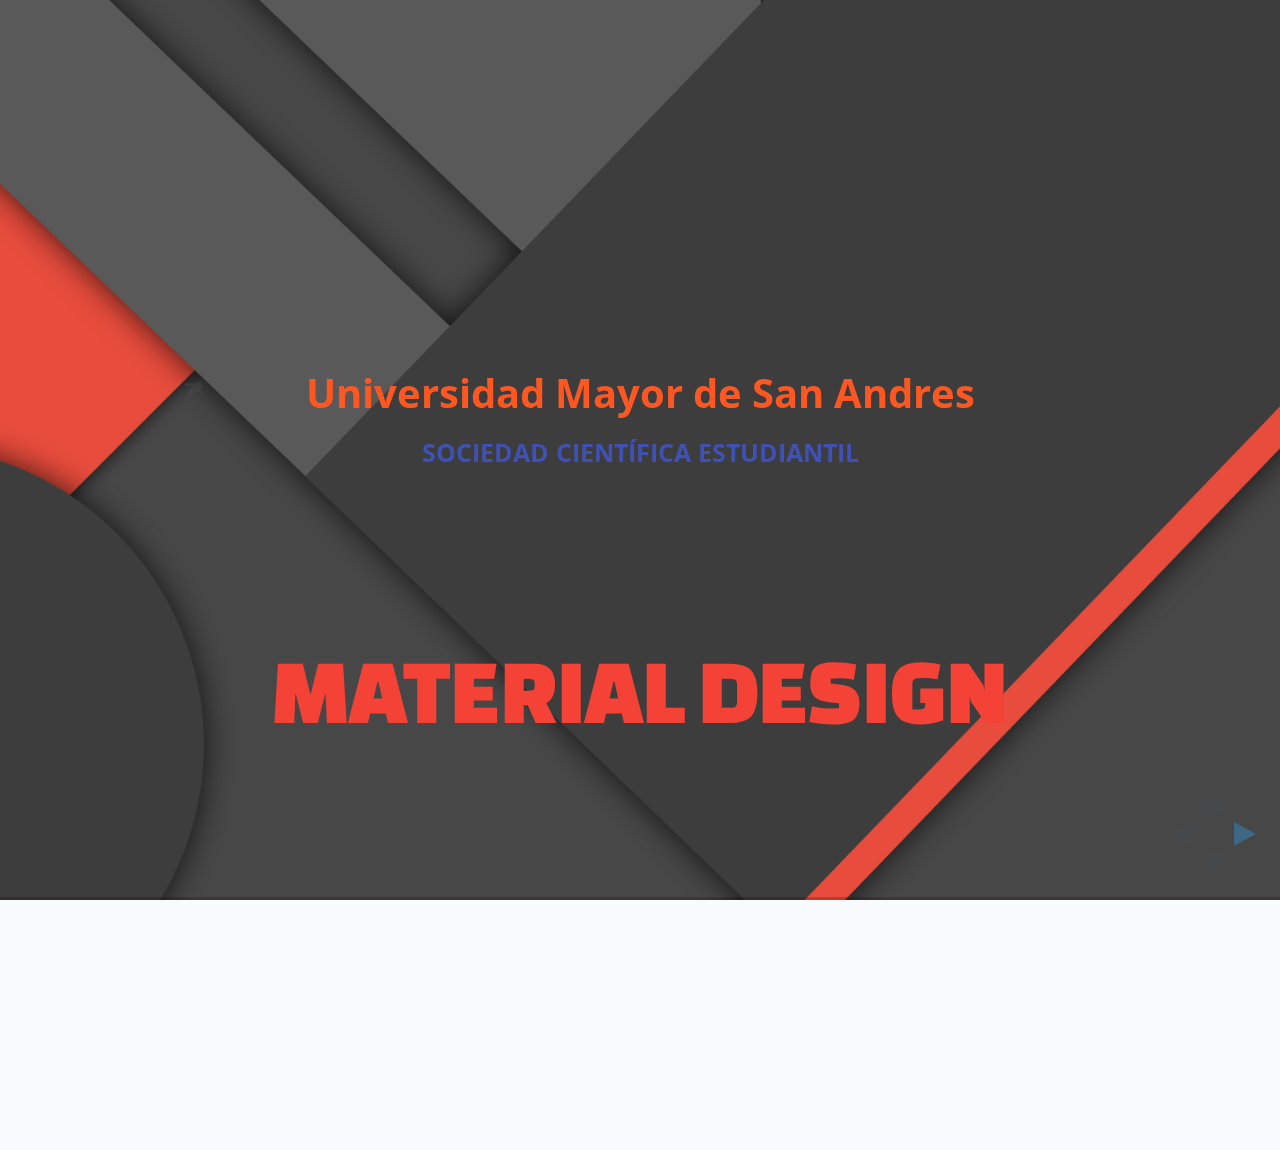
==== commit 3f7be723: "add wallpaper material" ====
--- a/index.html
+++ b/index.html
@@ -46,7 +46,7 @@
 			<div class="slides">
 
 			<!-- SLIDE 1  caratula-->
-				<section data-transition="fast" data-background="img/md2.png">
+				<section data-transition="fast" data-background="img/font-material.jpg">
 					<h3 class="main-title">Universidad Mayor de San Andres</h3>
 					<h5>
 						<strong  class="text-upper">Sociedad Científica Estudiantil</strong>
